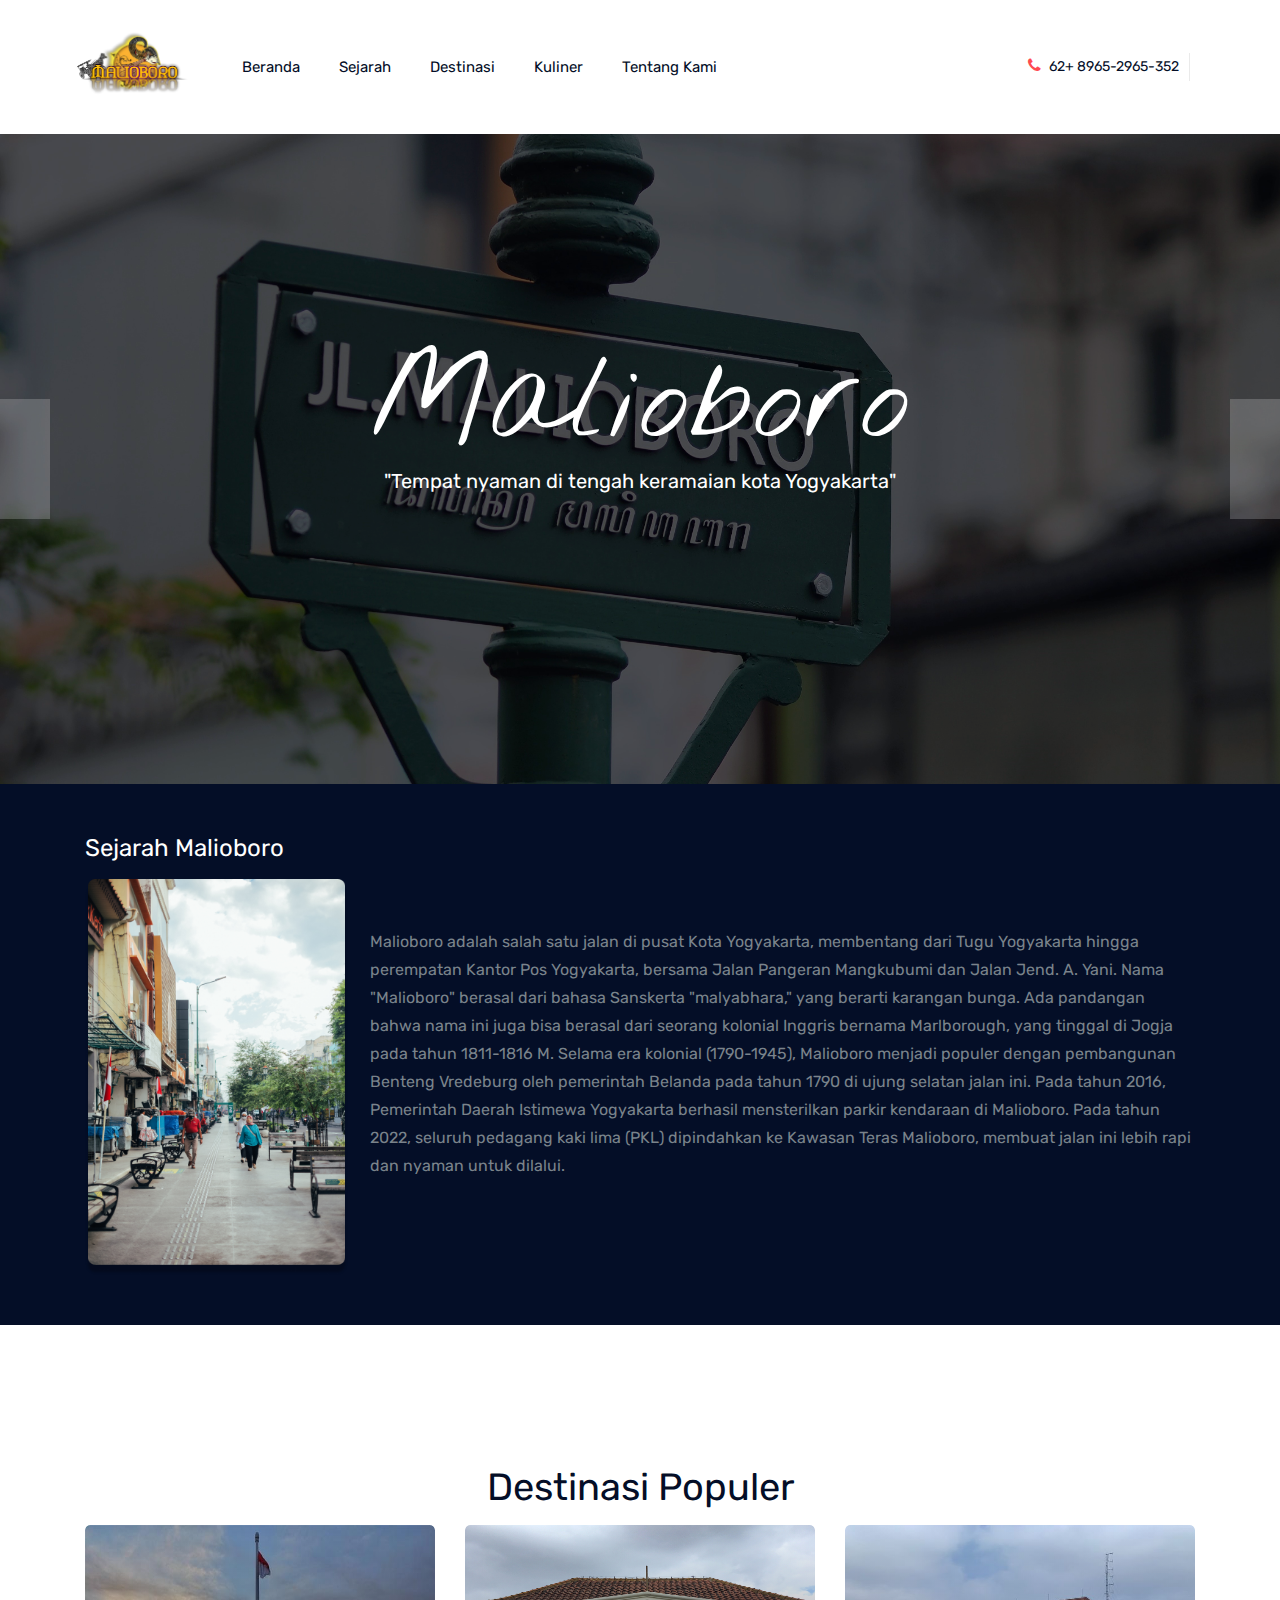
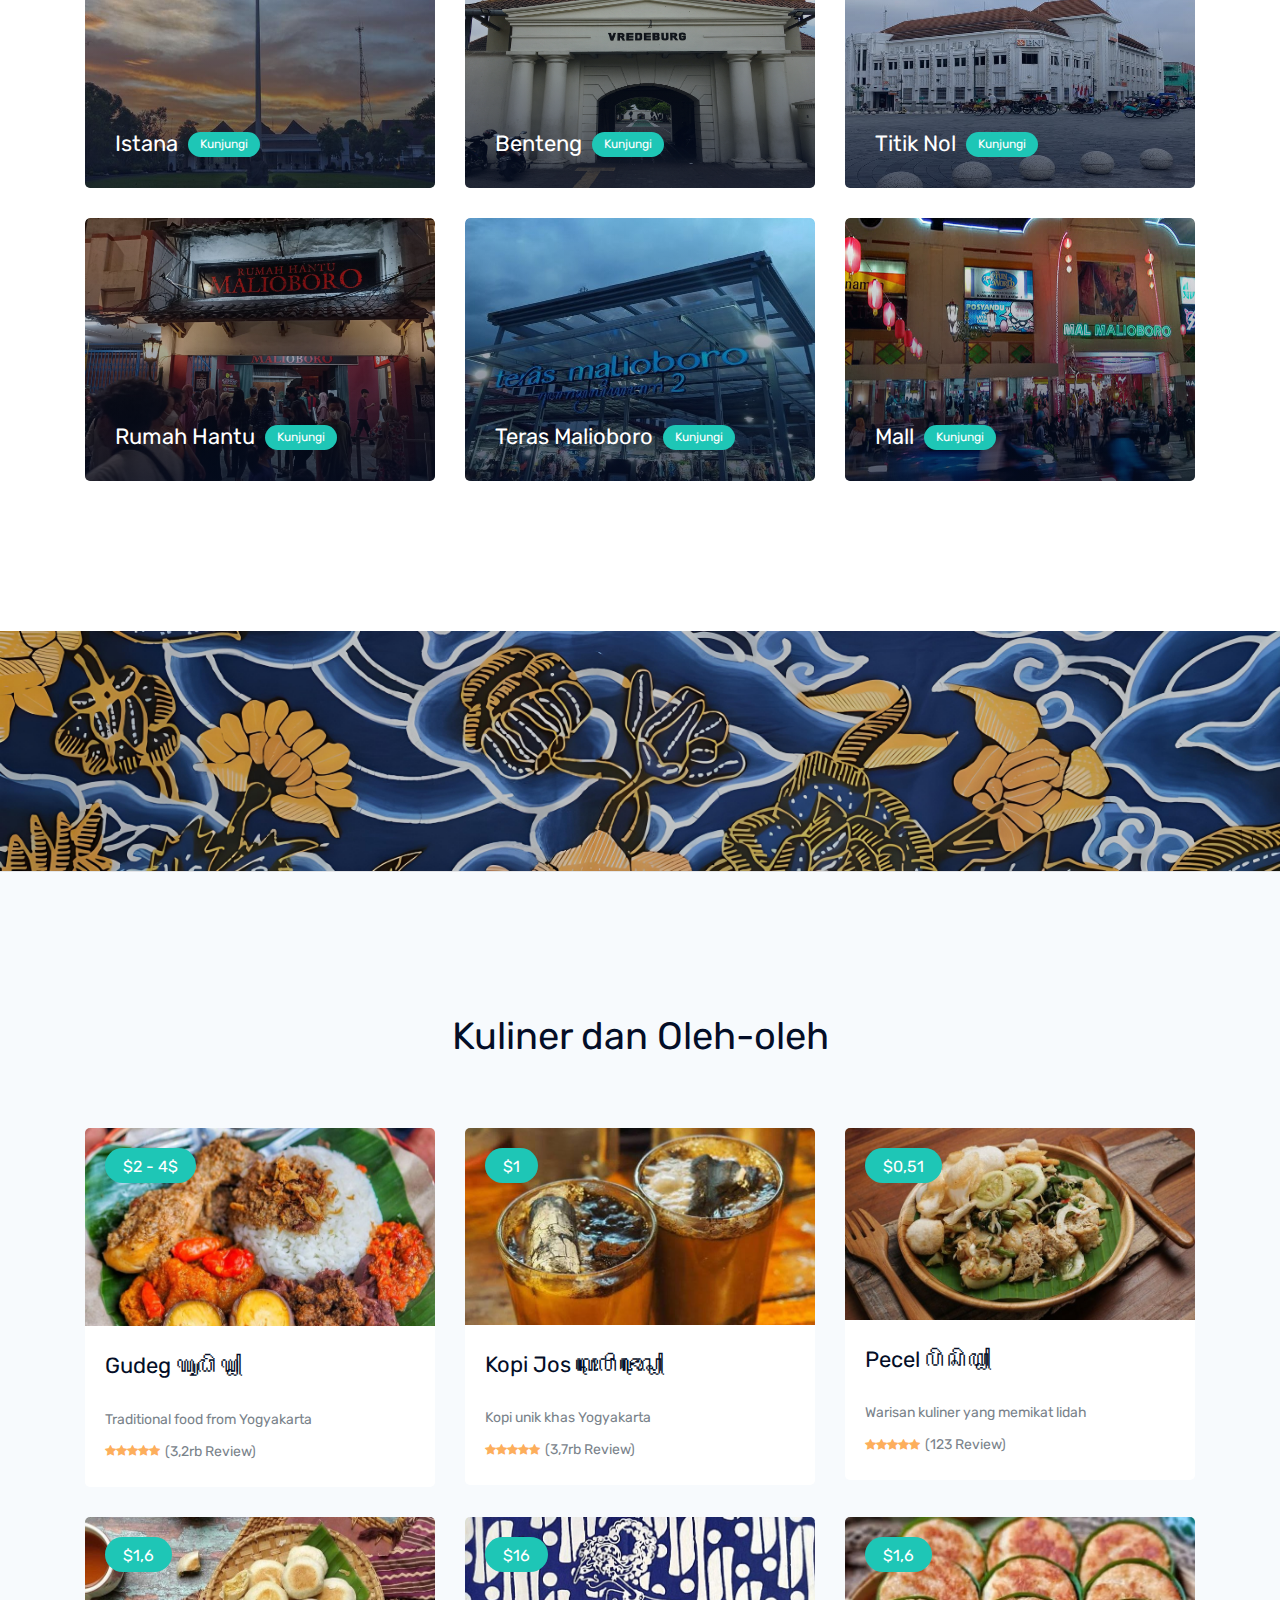
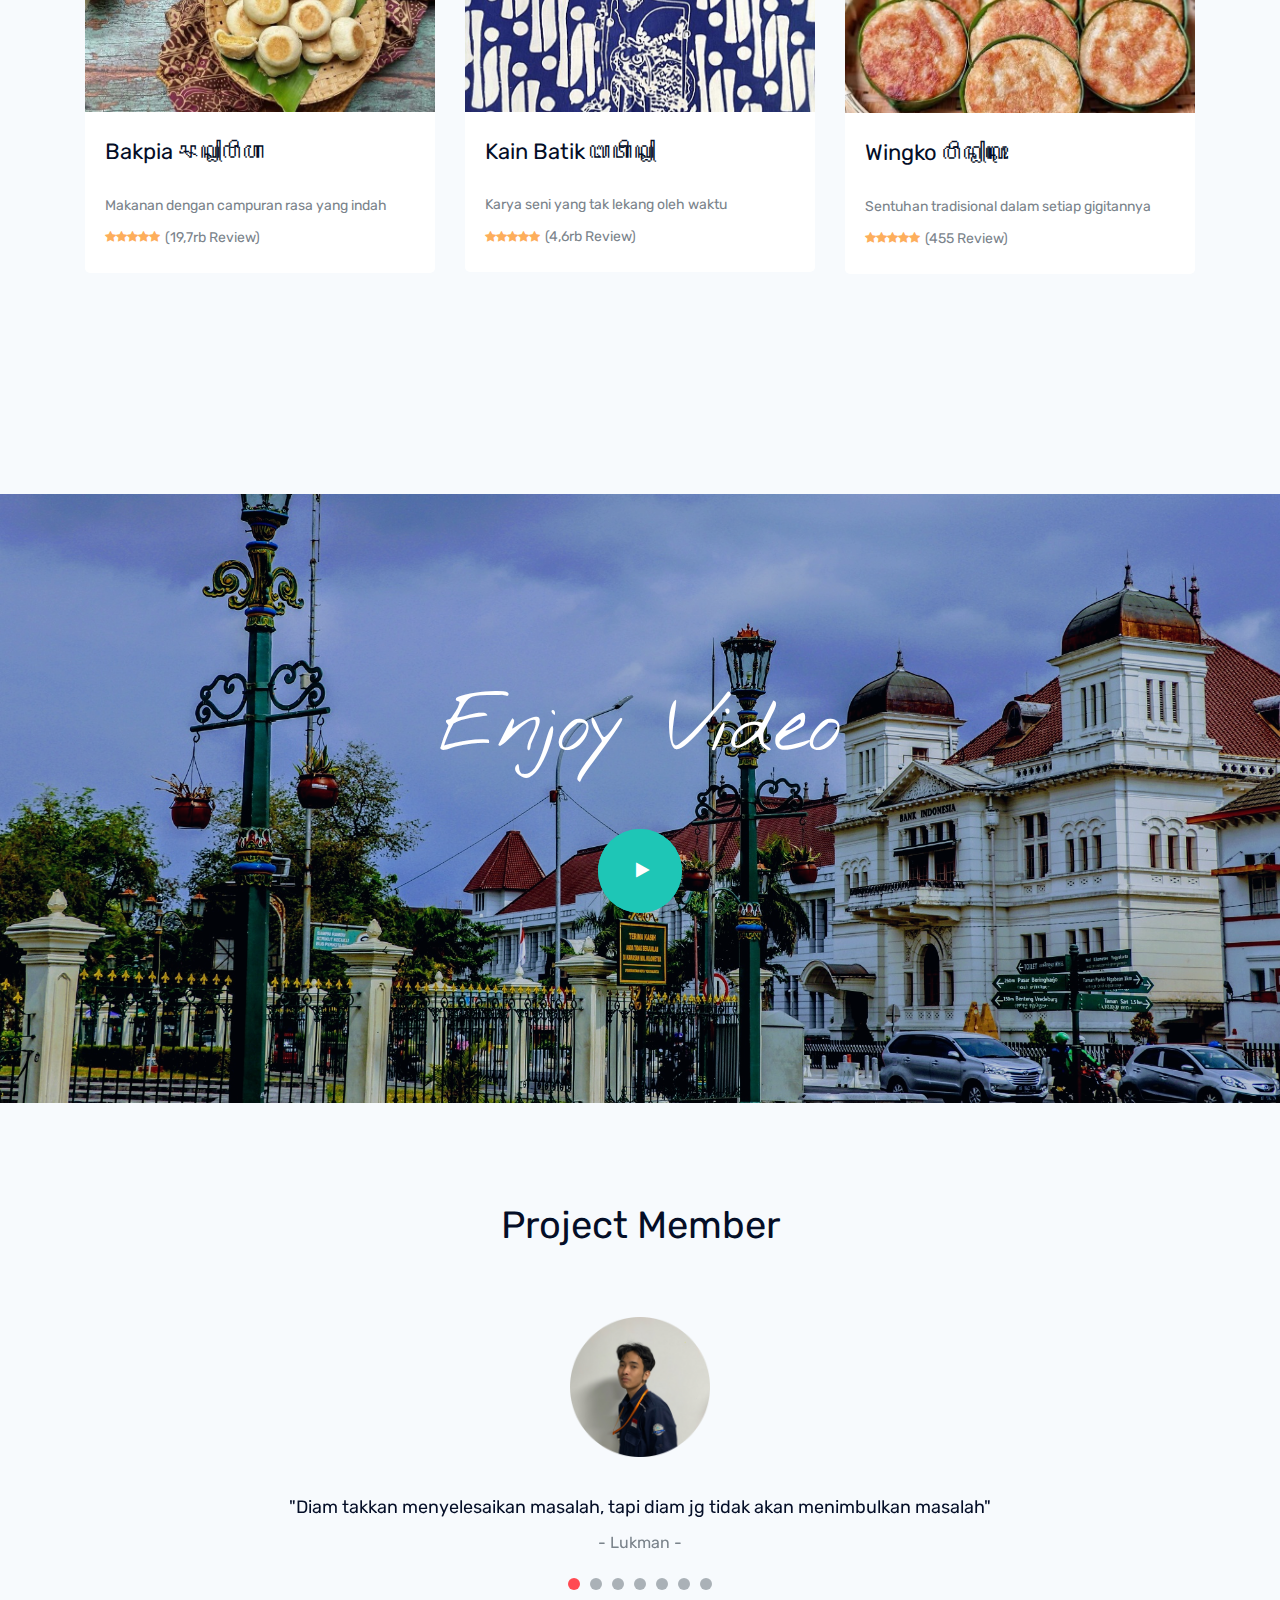
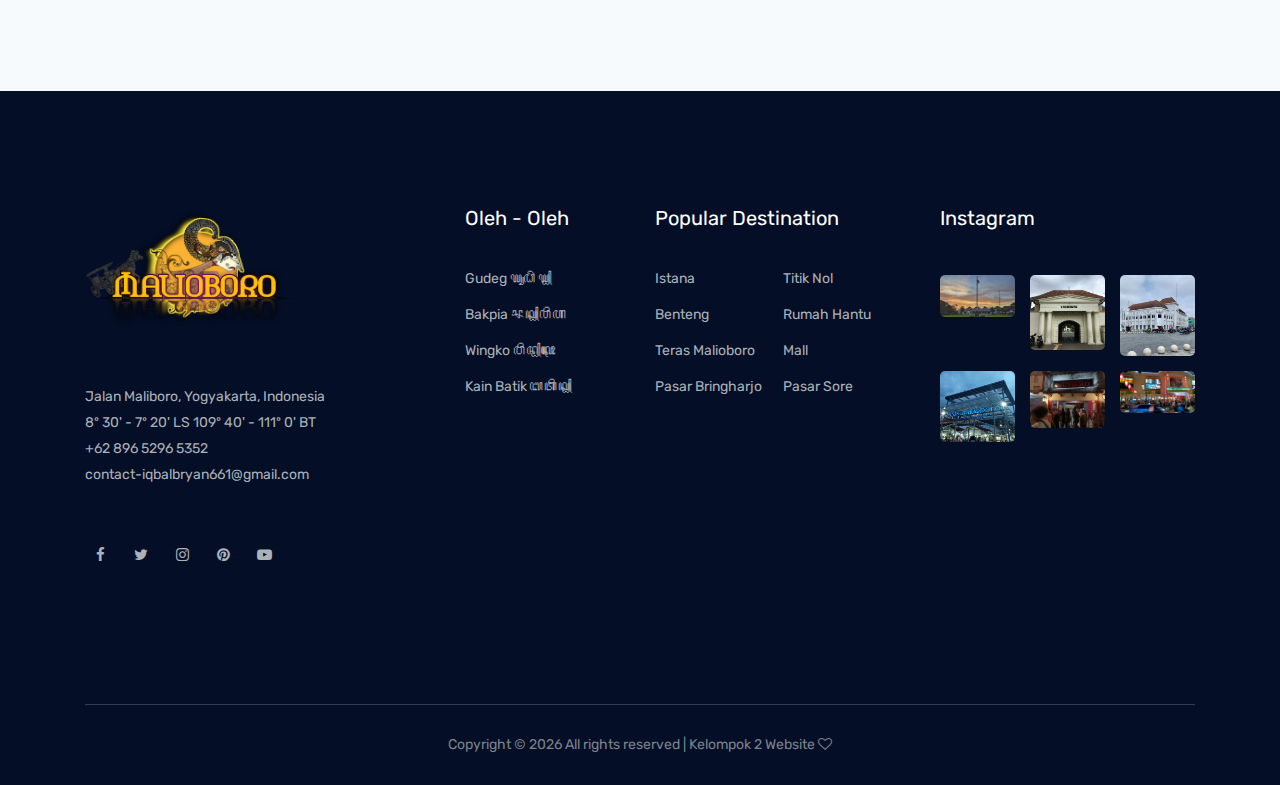
==== index.html @ a4c557da "ubah" ====
<!doctype html>
<html>

<head>
    <meta charset="utf-8">
    <meta http-equiv="x-ua-compatible" content="ie=edge">
    <title>Malioboro</title>
    <meta name="description" content="">
    <meta name="viewport" content="width=device-width, initial-scale=1">
    <link rel="shortcut icon" type="image/x-icon" href="/gambvar-malioboro/favicon.png">

    <!-- CSS here -->
    <link rel="stylesheet" href="css/bootstrap.min.css">
    <link rel="stylesheet" href="css/owl.carousel.min.css">
    <link rel="stylesheet" href="css/magnific-popup.css">
    <link rel="stylesheet" href="css/font-awesome.min.css">
    <link rel="stylesheet" href="css/style.css">
    <link rel="stylesheet" href="css/slicknav.css">

</head>

<body>

    <!-- header-start -->
    <header>
        <div class="header-area ">
            <div id="sticky-header" class="main-header-area">
                <div class="container-fluid">
                    <div class="header_bottom_border">
                        <div class="row align-items-center">
                            <div class="col-xl-2 col-lg-2">
                                <div class="logo">
                                    <a href="index.html">
                                        <img src="gambvar-malioboro/logo.png" alt="" width="200px">
                                    </a>
                                </div>
                            </div>
                            <div class="col-xl-6 col-lg-6">
                                <div class="main-menu  d-none d-lg-block">
                                    <nav>
                                        <ul id="navigation">
                                            <li><a class="active" href="index.html">Beranda</a></li>
                                            <li><a href="#sejarah">Sejarah</a></li>
                                            <li><a href="#destinasi">Destinasi</a></li>
                                            <li><a class="" href="#kuliner">Kuliner</a></li>
                                            <li><a href="#kami">Tentang Kami</a></li>
                                        </ul>
                                    </nav>
                                </div>
                            </div>
                            <div class="col-xl-4 col-lg-4 d-none d-lg-block">
                                <div class="social_wrap d-flex align-items-center justify-content-end">
                                    <div class="number">
                                        <p> <i class="fa fa-phone"></i> 62+ 8965-2965-352</p>
                                    </div>
                                </div>
                            </div>
                            <div class="col-12">
                                <div class="mobile_menu d-block d-lg-none"></div>
                            </div>
                        </div>
                    </div>

                </div>
            </div>
        </div>
    </header>
    <!-- header-end -->

    <!-- slider_area_start -->
    <div class="slider_area">
        <div class="slider_active owl-carousel">
            <div class="single_slider  d-flex align-items-center slider_bg_1 overlay">
                <div class="container">
                    <div class="row align-items-center">
                        <div class="col-xl-12 col-md-12">
                            <div class="slider_text text-center">
                                <h3>Malioboro</h3>
                                <p>"Tempat nyaman di tengah keramaian kota Yogyakarta"</p>
                            </div>
                        </div>
                    </div>
                </div>
            </div>
            <div class="single_slider  d-flex align-items-center slider_bg_2 overlay">
                <div class="container">
                    <div class="row align-items-center">
                        <div class="col-xl-12 col-md-12">
                            <div class="slider_text text-center">
                                <h3>Destinasi</h3>
                                <p>"Destinasi, jendela petualangan. keindahan yang memikat, cerita yang tak terlupakan"
                                </p>
                            </div>
                        </div>
                    </div>
                </div>
            </div>
            <div class="single_slider  d-flex align-items-center slider_bg_3 overlay">
                <div class="container">
                    <div class="row align-items-center">
                        <div class="col-xl-12 col-md-12">
                            <div class="slider_text text-center">
                                <h3>Oleh-Oleh</h3>
                                <p>" Jejak manis perjalanan, Sejukkan hati untuk orang terdekat"</p>
                            </div>
                        </div>
                    </div>
                </div>
            </div>
        </div>

    </div>
    <!-- slider_area_end -->

    <!-- where_togo_area_start  -->
    <div class="where_togo_area">
        <div class="container" id="sejarah">
            <div class="row align-items-center">
                <div class="col-lg-3">
                    <div class="form_area">
                        <h3 class="pb-3">Sejarah Malioboro</h3>
                        <img src="gambvar-malioboro/Sejarah.png" width="263">
                    </div>
                </div>
                <div class="col-lg-9 text-light">
                    <p>Malioboro adalah salah satu jalan di pusat Kota Yogyakarta, membentang dari Tugu Yogyakarta hingga perempatan Kantor Pos Yogyakarta, bersama Jalan Pangeran Mangkubumi dan Jalan Jend. A. Yani. Nama "Malioboro" berasal dari bahasa Sanskerta "malyabhara," yang berarti karangan bunga. Ada pandangan bahwa nama ini juga bisa berasal dari seorang kolonial Inggris bernama Marlborough, yang tinggal di Jogja pada tahun 1811-1816 M.
                        Selama era kolonial (1790-1945), Malioboro menjadi populer dengan pembangunan Benteng Vredeburg oleh pemerintah Belanda pada tahun 1790 di ujung selatan jalan ini. Pada tahun 2016, Pemerintah Daerah Istimewa Yogyakarta berhasil mensterilkan parkir kendaraan di Malioboro. Pada tahun 2022, seluruh pedagang kaki lima (PKL) dipindahkan ke Kawasan Teras Malioboro, membuat jalan ini lebih rapi dan nyaman untuk dilalui.</p>
                </div>
            </div>
        </div>
    </div>
    <!-- where_togo_area_end  -->

    <!-- popular_destination_area_start  -->
    <div class="popular_destination_area">
        <div class="container" id="destinasi">
            <div class="row justify-content-center">
                <div class="col-lg-6">
                    <div class="section_title text-center ">
                        <h3>Destinasi Populer</h3>
                    </div>
                </div>
            </div>
            <div class="row">
                <div class="col-lg-4 col-md-6">
                    <div class="single_destination">
                        <div class="thumb">
                            <img src="gambvar-malioboro/Istana.jpg" height="263" alt="">
                        </div>
                        <div class="content">
                            <p class="d-flex align-items-center">Istana <a href="istana.html"> Kunjungi</a>
                            </p>

                        </div>
                    </div>
                </div>
                <div class="col-lg-4 col-md-6">
                    <div class="single_destination">
                        <div class="thumb">
                            <img src="gambvar-malioboro/benteng1.jpg" height="263" alt="">
                        </div>
                        <div class="content">
                            <p class="d-flex align-items-center">Benteng <a href="benteng.html"> Kunjungi</a>
                            </p>

                        </div>
                    </div>
                </div>
                <div class="col-lg-4 col-md-6">
                    <div class="single_destination">
                        <div class="thumb">
                            <img src="gambvar-malioboro/Titik0.jpg" height="263" alt="">
                        </div>
                        <div class="content">
                            <p class="d-flex align-items-center">Titik Nol <a href="titiknol.html">
                                    Kunjungi</a> </p>

                        </div>
                    </div>
                </div>
                <div class="col-lg-4 col-md-6">
                    <div class="single_destination">
                        <div class="thumb">
                            <img src="gambvar-malioboro/Rumah-Hantu-Malioboro.jpg" height="263" alt="">
                        </div>
                        <div class="content">
                            <p class="d-flex align-items-center">Rumah Hantu <a href="rumahhantu.html">
                                    Kunjungi</a> </p>

                        </div>
                    </div>
                </div>
                <div class="col-lg-4 col-md-6">
                    <div class="single_destination">
                        <div class="thumb">
                            <img src="gambvar-malioboro/Teras.jpg" height="263" alt="">
                        </div>
                        <div class="content">
                            <p class="d-flex align-items-center">Teras Malioboro <a href="teras.html">
                                    Kunjungi</a> </p>

                        </div>
                    </div>
                </div>
                <div class="col-lg-4 col-md-6">
                    <div class="single_destination">
                        <div class="thumb">
                            <img src="gambvar-malioboro/Mall.jpg" height="263" alt="">
                        </div>
                        <div class="content">
                            <p class="d-flex align-items-center">Mall <a href="mall.html"> Kunjungi</a>
                            </p>

                        </div>
                    </div>
                </div>
            </div>
        </div>
    </div>
    <!-- popular_destination_area_end  -->

    <!-- newletter_area_start  -->
    <div class=" overlay">
        <img src="gambvar-malioboro/batik.png" alt="batik" width="100%">
        <div class="container">
            <div class="row justify-content-center align-items-center">
                <div class="col-lg-10">
                    <div class="row align-items-center">
                        <div class="col-lg-5">
                        </div>
                        <div class="col-lg-7">
                        </div>
                    </div>
                </div>
            </div>
        </div>
    </div>
    <!-- newletter_area_end  -->

    <div class="popular_places_area">
        <div class="container">
            <div class="row justify-content-center">
                <div class="col-lg-6">
                    <div id="kuliner" class="section_title text-center mb_70">
                        <h3>Kuliner dan Oleh-oleh</h3>
                    </div>
                </div>
            </div>
            <div class="row">
                <div class="col-lg-4 col-md-6">
                    <div class="single_place">
                        <div class="thumb">
                            <img src="gambvar-malioboro/gudeg.jpg  " alt="">
                            <a href="#" class="prise">$2 - 4$</a>
                        </div>
                        <div class="place_info">
                            <a href="gudeg.html">
                                <h3>Gudeg ꦒꦸꦝꦼꦒ꧀</h3>
                            </a>
                            <br>
                            <p>Traditional food from Yogyakarta</p>
                            <div class="rating_days d-flex justify-content-between">
                                <span class="d-flex justify-content-center align-items-center">
                                    <i class="fa fa-star"></i>
                                    <i class="fa fa-star"></i>
                                    <i class="fa fa-star"></i>
                                    <i class="fa fa-star"></i>
                                    <i class="fa fa-star"></i>
                                    <a href="#">(3,2rb Review)</a>
                                </span>
                            </div>
                        </div>
                    </div>
                </div>
                <div class="col-lg-4 col-md-6">
                    <div class="single_place">
                        <div class="thumb">
                            <img src="gambvar-malioboro/kopijos.jpeg" alt="">
                            <a href="#" class="prise">$1</a>
                        </div>
                        <div class="place_info">
                            <a href="kopijos.html">
                                <h3>Kopi Jos ꦏꦺꦴꦥꦶꦗꦺꦴꦱ꧀
                                </h3>
                            </a>
                            <br>
                            <p>Kopi unik khas Yogyakarta</p>
                            <div class="rating_days d-flex justify-content-between">
                                <span class="d-flex justify-content-center align-items-center">
                                    <i class="fa fa-star"></i>
                                    <i class="fa fa-star"></i>
                                    <i class="fa fa-star"></i>
                                    <i class="fa fa-star"></i>
                                    <i class="fa fa-star"></i>
                                    <a href="#">(3,7rb Review)</a>
                                </span>

                            </div>
                        </div>
                    </div>
                </div>
                <div class="col-lg-4 col-md-6">
                    <div class="single_place">
                        <div class="thumb">
                            <img src="gambvar-malioboro/pecel.jpg" alt="">
                            <a href="#" class="prise">$0,51</a>
                        </div>
                        <div class="place_info">
                            <a href="pecel.html">
                                <h3>Pecel ꦥꦼꦕꦼꦭ꧀</h3>
                            </a>
                            <br>
                            <p>Warisan kuliner yang memikat lidah </p>
                            <div class="rating_days d-flex justify-content-between">
                                <span class="d-flex justify-content-center align-items-center">
                                    <i class="fa fa-star"></i>
                                    <i class="fa fa-star"></i>
                                    <i class="fa fa-star"></i>
                                    <i class="fa fa-star"></i>
                                    <i class="fa fa-star"></i>
                                    <a href="#">(123 Review)</a>
                                </span>
                            </div>
                        </div>
                    </div>
                </div>
                <div class="col-lg-4 col-md-6">
                    <div class="single_place">
                        <div class="thumb">
                            <img src="gambvar-malioboro/bakpiakul.jpg" alt="">
                            <a href="#" class="prise">$1,6</a>
                        </div>
                        <div class="place_info">
                            <a href="bakpia.html">
                                <h3>Bakpia ꦨꦏ꧀ꦥꦶꦲ </h3>
                            </a>
                            <br>
                            <p>Makanan dengan campuran rasa yang indah</p>
                            <div class="rating_days d-flex justify-content-between">
                                <span class="d-flex justify-content-center align-items-center">
                                    <i class="fa fa-star"></i>
                                    <i class="fa fa-star"></i>
                                    <i class="fa fa-star"></i>
                                    <i class="fa fa-star"></i>
                                    <i class="fa fa-star"></i>
                                    <a href="#">(19,7rb Review)</a>
                                </span>
                            </div>
                        </div>
                    </div>
                </div>
                <div class="col-lg-4 col-md-6">
                    <div class="single_place">
                        <div class="thumb">
                            <img src="gambvar-malioboro/batikh.jpeg" alt="">
                            <a href="#" class="prise">$16</a>
                        </div>
                        <div class="place_info">
                            <a href="batik.html">
                                <h3>Kain Batik ꦧꦠꦶꦏ꧀
                                </h3>
                            </a>
                            <br>
                            <p>Karya seni yang tak lekang oleh waktu</p>
                            <div class="rating_days d-flex justify-content-between">
                                <span class="d-flex justify-content-center align-items-center">
                                    <i class="fa fa-star"></i>
                                    <i class="fa fa-star"></i>
                                    <i class="fa fa-star"></i>
                                    <i class="fa fa-star"></i>
                                    <i class="fa fa-star"></i>
                                    <a href="#">(4,6rb Review)</a>
                                </span>

                            </div>
                        </div>
                    </div>
                </div>
                <div class="col-lg-4 col-md-6">
                    <div class="single_place">
                        <div class="thumb">
                            <img src="gambvar-malioboro/wingko.jpeg" alt="">
                            <a href="#" class="prise">$1,6</a>
                        </div>
                        <div class="place_info">
                            <a href="wingko.html">
                                <h3>Wingko ꦮꦶꦤ꧀ꦏꦺꦴ
                                </h3>
                            </a>
                            <br>
                            <p>Sentuhan tradisional dalam setiap gigitannya</p>
                            <div class="rating_days d-flex justify-content-between">
                                <span class="d-flex justify-content-center align-items-center">
                                    <i class="fa fa-star"></i>
                                    <i class="fa fa-star"></i>
                                    <i class="fa fa-star"></i>
                                    <i class="fa fa-star"></i>
                                    <i class="fa fa-star"></i>
                                    <a href="#">(455 Review)</a>
                                </span>
                            </div>
                        </div>
                    </div>
                </div>
            </div>
            <div class="row">
                <div class="col-lg-12">
                    <div class="more_place_btn text-center">
                    </div>
                </div>
            </div>
        </div>
    </div>


    <div class="video_area video_bg overlay">
        <div class="container">
            <div class="row">
                <div class="col-lg-12">
                    <div class="video_wrap text-center">
                        <h3>Enjoy Video</h3>
                        <div class="video_icon">
                            <a class="popup-video video_play_button" href="https://www.youtube.com/watch?v=PenPat2SA-s">
                                <i class="fa fa-play"></i>
                            </a>
                        </div>
                    </div>
                </div>
            </div>
        </div>
    </div>





    <!--Personil  -->
    <div class="testimonial_area">
        <div class="container">
            <div class="row">
                <div class="col">
                    <div id="kami" class="section_title text-center mb_70">
                        <h3>Project Member</h3>
                    </div>
                </div>
            </div>
            <div class="row">
                <div class="col-xl-12">
                    <div class="testmonial_active owl-carousel">
                        <div class="single_carousel">
                            <div class="row justify-content-center">
                                <div class="col-lg-8">
                                    <div class="single_testmonial text-center">
                                        <div class="">
                                            <img src="gambvar-malioboro/luqman.png" alt="" width="100px" height="140px">
                                        </div>
                                        <p>"Diam takkan menyelesaikan masalah, tapi diam jg tidak akan menimbulkan masalah"</p>
                                        <div class="testmonial_author">
                                            <h3>- Lukman -</h3>
                                        </div>
                                    </div>
                                </div>
                            </div>
                        </div>
                        <div class="single_carousel">
                            <div class="row justify-content-center">
                                <div class="col-lg-8">
                                    <div class="single_testmonial text-center">
                                        <div class="">
                                            <img src="gambvar-malioboro/andrian.png" alt="" width="100" height="140">
                                        </div>
                                        <p>"Tidak bisa berkembang di zona yang nyaman"</p>
                                        <div class="testmonial_author">
                                            <h3>- Andrian -</h3>
                                        </div>
                                    </div>
                                </div>
                            </div>
                        </div>
                        <div class="single_carousel">
                            <div class="row justify-content-center">
                                <div class="col-lg-8">
                                    <div class="single_testmonial text-center">
                                        <div class="">
                                            <img src="gambvar-malioboro/octa.png" alt="" width="100" height="140">
                                        </div>
                                        <p>"Tiap sudut jogja ada Cerita"</p>
                                        <div class="testmonial_author">
                                            <h3>- Octa -</h3>
                                        </div>
                                    </div>
                                </div>
                            </div>
                        </div>
                        <div class="single_carousel">
                            <div class="row justify-content-center">
                                <div class="col-lg-8">
                                    <div class="single_testmonial text-center">
                                        <div class="">
                                            <img src="gambvar-malioboro/audi.png" alt="" width="100" height="140">
                                        </div>
                                        <p>"Anda sopan kami curiga"</p>
                                        <div class="testmonial_author">
                                            <h3>- Audi -</h3>
                                        </div>
                                    </div>
                                </div>
                            </div>
                        </div>
                        <div class="single_carousel">
                            <div class="row justify-content-center">
                                <div class="col-lg-8">
                                    <div class="single_testmonial text-center">
                                        <div class="">
                                            <img src="gambvar-malioboro/bryan.png" alt="" width="100" height="140">
                                        </div>
                                        <p>"Hidup seperti larry"</p>
                                        <div class="testmonial_author">
                                            <h3>- Bryan -</h3>
                                        </div>
                                    </div>
                                </div>
                            </div>
                        </div>
                        <div class="single_carousel">
                            <div class="row justify-content-center">
                                <div class="col-lg-8">
                                    <div class="single_testmonial text-center">
                                        <div class="">
                                            <img src="gambvar-malioboro/rata.png" alt="" width="100" height="140">
                                        </div>
                                        <p>"Libur Tlah Tiba Horree"</p>
                                        <div class="testmonial_author">
                                            <h3>- Ratta -</h3>
                                        </div>
                                    </div>
                                </div>
                            </div>
                        </div>
                        <div class="single_carousel">
                            <div class="row justify-content-center">
                                <div class="col-lg-8">
                                    <div class="single_testmonial text-center">
                                        <div class="">
                                            <img src="" alt="wildan" width="100" height="140">
                                        </div>
                                        <p> ....</p>
                                        <div class="testmonial_author">
                                            <h3>- Wildan -</h3>
                                        </div>
                                    </div>
                                </div>
                            </div>
                        </div>
                    </div>
                </div>
            </div>
        </div>
    </div>
    <!-- /testimonial_area  -->





    <footer class="footer">
        <div class="footer_top">
            <div class="container">
                <div class="row">
                    <div class="col-xl-4 col-md-6 col-lg-4">
                        <div class="footer_widget">
                            <div class="footer_logo">
                                <a href="#">
                                    <img src="gambvar-malioboro/logo-footer.png" width="300px" />
                                </a>
                            </div>
                            <p>
                                Jalan Maliboro, Yogyakarta, Indonesia<br />
                                8º 30' - 7º 20' LS 109º 40' - 111º 0' BT <br />
                                <a>+62 896 5296 5352</a> <br />
                                <a>contact-iqbalbryan661@gmail.com</a>
                            </p>
                            <div class="socail_links">
                                <ul>
                                    <li>
                                        <a href="#">
                                            <i class="fa fa-facebook"></i>
                                        </a>
                                    </li>
                                    <li>
                                        <a href="#">
                                            <i class="fa fa-twitter"></i>
                                        </a>
                                    </li>
                                    <li>
                                        <a href="#">
                                            <i class="fa fa-instagram"></i>
                                        </a>
                                    </li>
                                    <li>
                                        <a href="#">
                                            <i class="fa fa-pinterest"></i>
                                        </a>
                                    </li>
                                    <li>
                                        <a href="#">
                                            <i class="fa fa-youtube-play"></i>
                                        </a>
                                    </li>
                                </ul>
                            </div>
                        </div>
                    </div>
                    <div class="col-xl-2 col-md-6 col-lg-2">
                        <div class="footer_widget">
                            <h3 class="footer_title">Oleh - Oleh</h3>
                            <ul class="links">
                                <li><a>Gudeg ꦒꦸꦝꦼꦒ꧀</a></li>
                                <li><a>Bakpia ꦨꦏ꧀ꦥꦶꦲ </a></li>
                                <li><a>Wingko ꦮꦶꦤ꧀ꦏꦺꦴ</a></li>
                                <li><a>Kain Batik ꦧꦠꦶꦏ꧀</a></li>
                            </ul>
                        </div>
                    </div>
                    <div class="col-xl-3 col-md-6 col-lg-3">
                        <div class="footer_widget">
                            <h3 class="footer_title">Popular destination</h3>
                            <ul class="links double_links">
                                <li><a>Istana</a></li>
                                <li><a>Titik Nol</a></li>
                                <li><a>Benteng</a></li>
                                <li><a>Rumah Hantu</a></li>
                                <li><a>Teras Malioboro</a></li>
                                <li><a>Mall</a></li>
                                <li><a>Pasar Bringharjo</a></li>
                                <li><a>Pasar Sore</a></li>
                            </ul>
                        </div>
                    </div>
                    <div class="col-xl-3 col-md-6 col-lg-3">
                        <div class="footer_widget">
                            <h3 class="footer_title">Instagram</h3>
                            <div class="instagram_feed">
                                <div class="single_insta">
                                    <a href="#">
                                        <img src="/gambvar-malioboro/Istana.jpg" alt="" />
                                    </a>
                                </div>
                                <div class="single_insta">
                                    <a>
                                        <img src="/gambvar-malioboro/benteng1.jpg" alt="" />
                                    </a>
                                </div>
                                <div class="single_insta">
                                    <a>
                                        <img src="/gambvar-malioboro/Titik0.jpg" alt="" />
                                    </a>
                                </div>
                                <div class="single_insta">
                                    <a>
                                        <img src="/gambvar-malioboro/Teras.jpg" alt="" />
                                    </a>
                                </div>
                                <div class="single_insta">
                                    <a>
                                        <img src="/gambvar-malioboro/Rumah-Hantu-Malioboro.jpg" alt="" />
                                    </a>
                                </div>
                                <div class="single_insta">
                                    <a>
                                        <img src="/gambvar-malioboro/Mall.jpg" alt="" />
                                    </a>
                                </div>
                            </div>
                        </div>
                    </div>
                </div>
            </div>
        </div>
        <div class="copy-right_text">
            <div class="container">
                <div class="footer_border"></div>
                <div class="row">
                    <div class="col-xl-12">
                        <p class="copy_right text-center">
                            <!-- Link back to Colorlib can't be removed. Template is licensed under CC BY 3.0. -->
                            Copyright &copy;
                            <script>
                                document.write(new Date().getFullYear());
                            </script>
                            All rights reserved | Kelompok 2 Website
                            <i class="fa fa-heart-o" aria-hidden="true"></i>

                            <!-- Link back to Colorlib can't be removed. Template is licensed under CC BY 3.0. -->
                        </p>
                    </div>
                </div>
            </div>
        </div>
    </footer>


    <!-- Modal -->
    <div class="modal fade custom_search_pop" id="exampleModalCenter" tabindex="-1" role="dialog"
        aria-labelledby="exampleModalCenterTitle" aria-hidden="true">
        <div class="modal-dialog modal-dialog-centered" role="document">
            <div class="modal-content">
                <div class="serch_form">
                    <input type="text" placeholder="Search">
                    <button type="submit">search</button>
                </div>
            </div>
        </div>
    </div>

    <script src="js/vendor/modernizr-3.5.0.min.js"></script>
    <script src="js/vendor/jquery-1.12.4.min.js"></script>
    <script src="js/popper.min.js"></script>
    <script src="js/bootstrap.min.js"></script>
    <script src="js/owl.carousel.min.js"></script>
    <script src="js/isotope.pkgd.min.js"></script>
    <script src="js/ajax-form.js"></script>
    <script src="js/waypoints.min.js"></script>
    <script src="js/jquery.counterup.min.js"></script>
    <script src="js/imagesloaded.pkgd.min.js"></script>
    <script src="js/scrollIt.js"></script>
    <script src="js/jquery.scrollUp.min.js"></script>
    <script src="js/wow.min.js"></script>
    <script src="js/nice-select.min.js"></script>
    <script src="js/jquery.slicknav.min.js"></script>
    <script src="js/jquery.magnific-popup.min.js"></script>
    <script src="js/plugins.js"></script>
    <script src="js/gijgo.min.js"></script>
    <script src="js/slick.min.js"></script>



    <!--contact js-->
    <script src="js/contact.js"></script>
    <script src="js/jquery.ajaxchimp.min.js"></script>
    <script src="js/jquery.form.js"></script>
    <script src="js/jquery.validate.min.js"></script>
    <script src="js/mail-script.js"></script>


    <script src="js/main.js"></script>

</body>

</html>
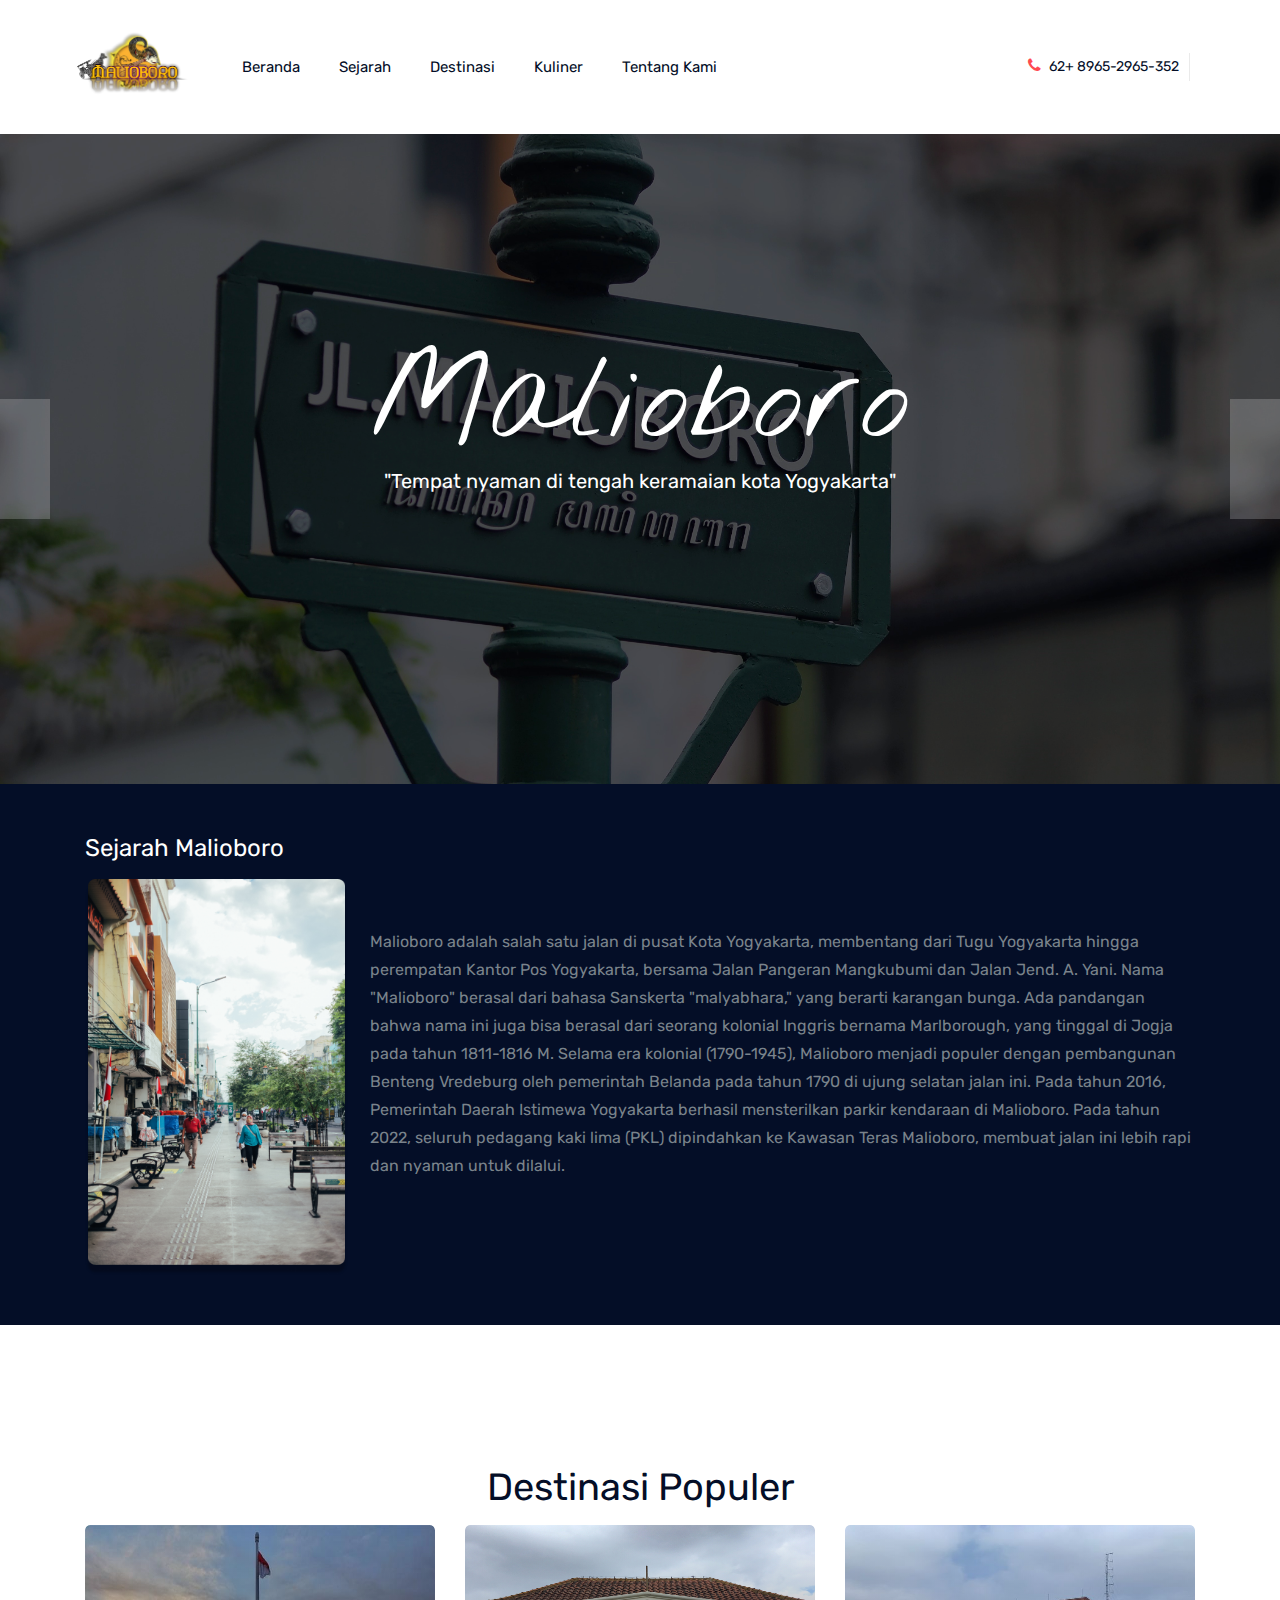
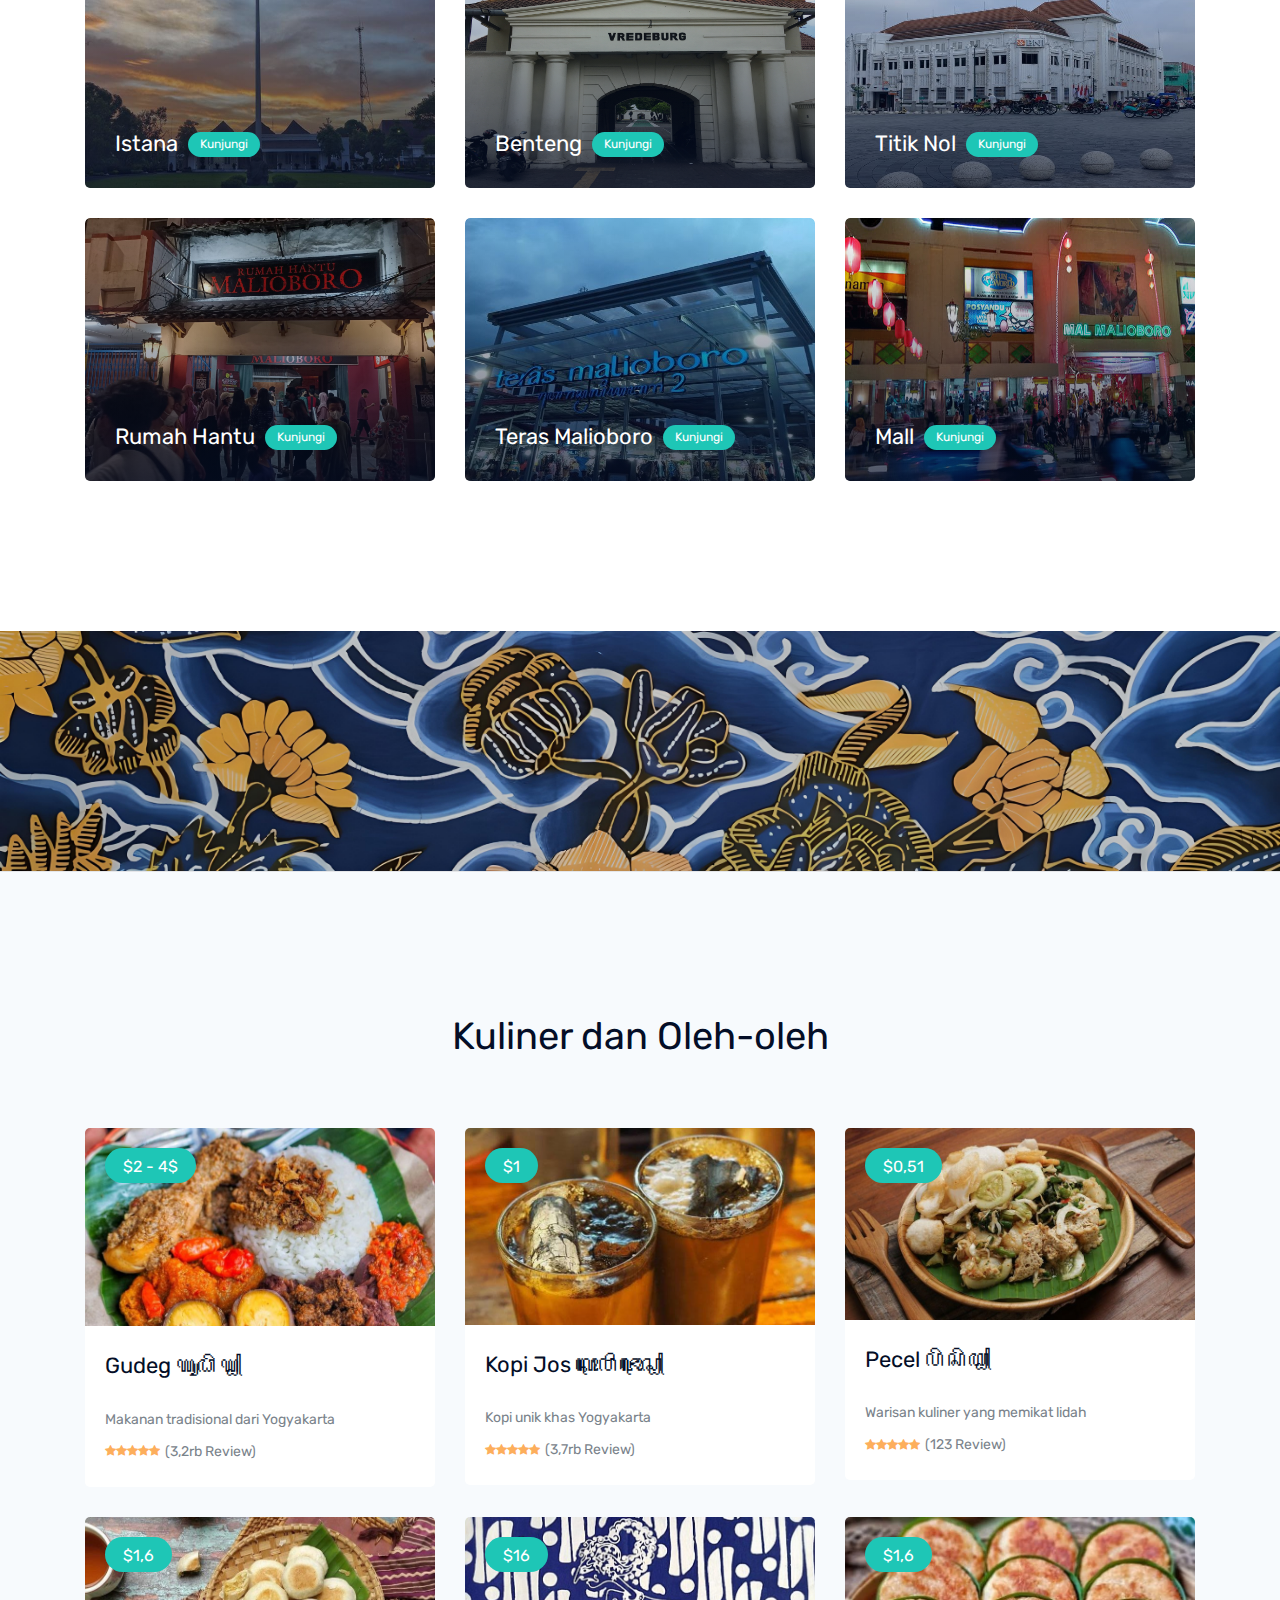
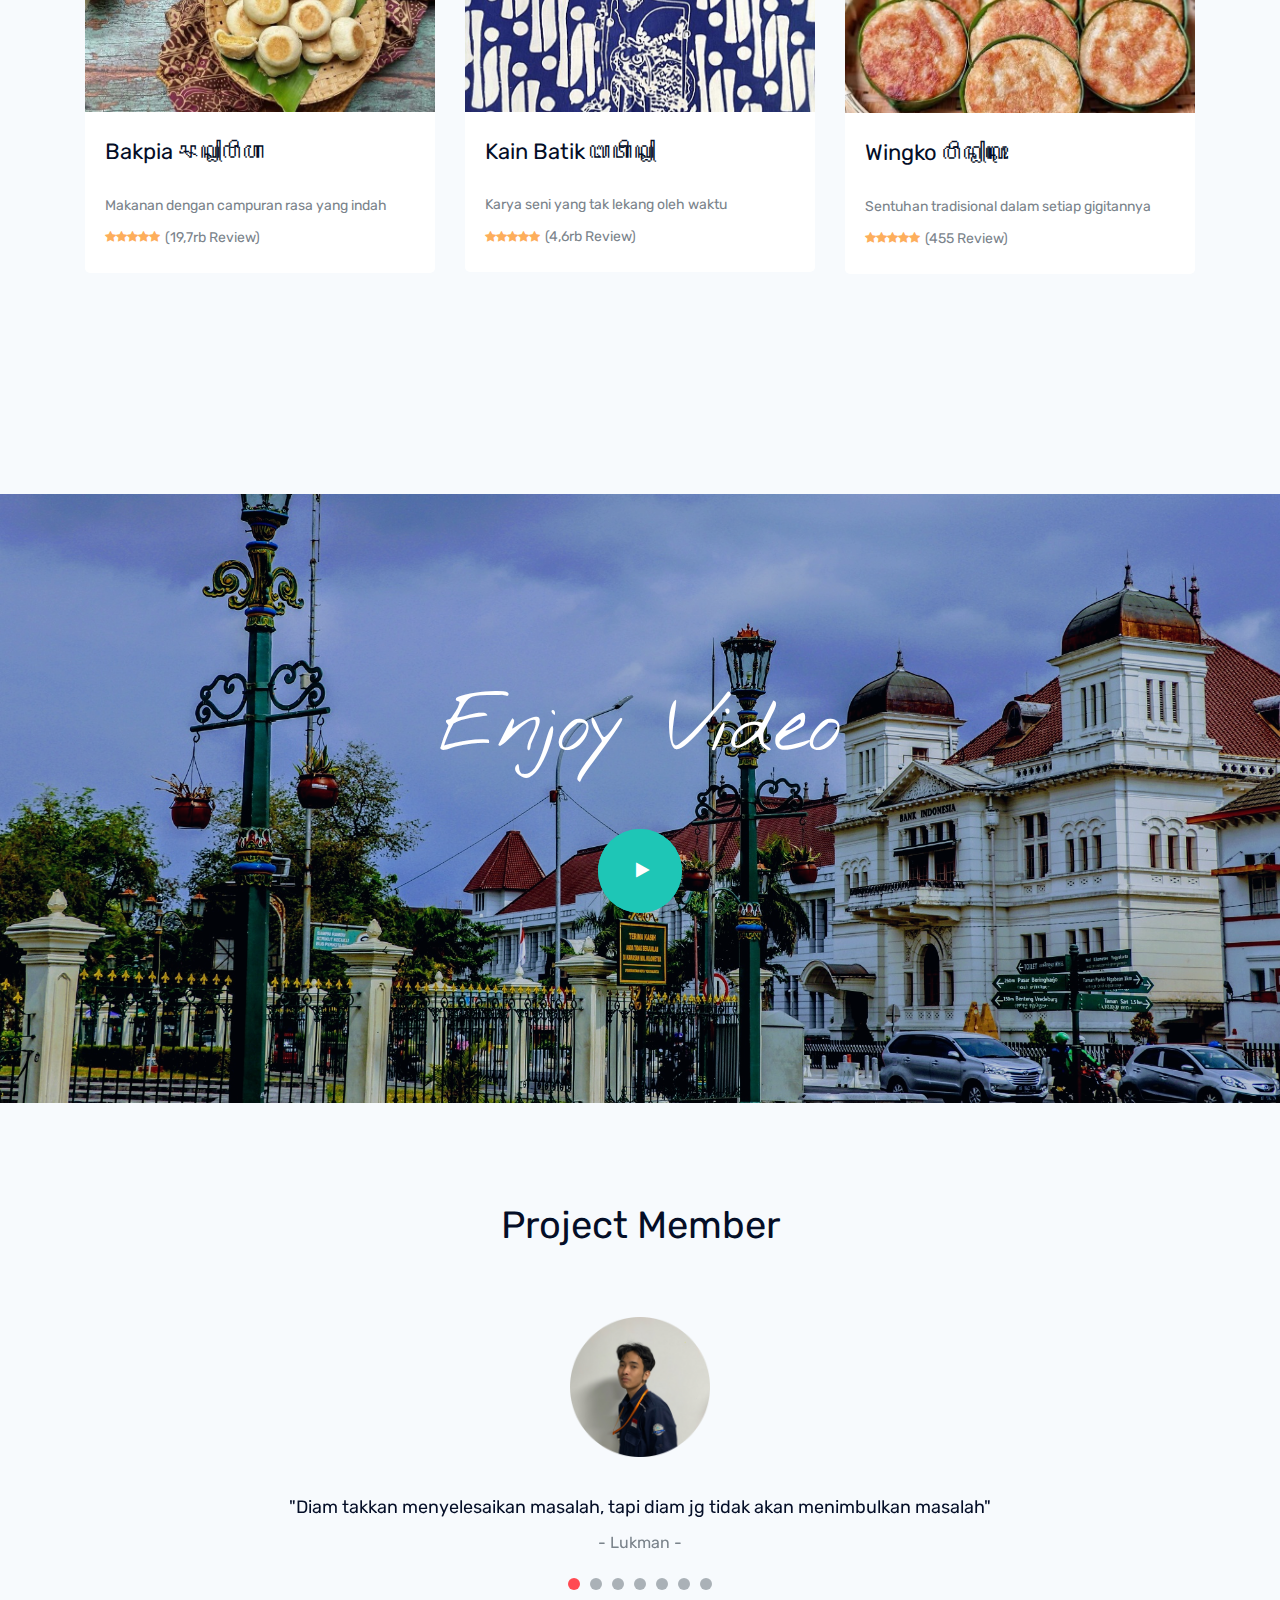
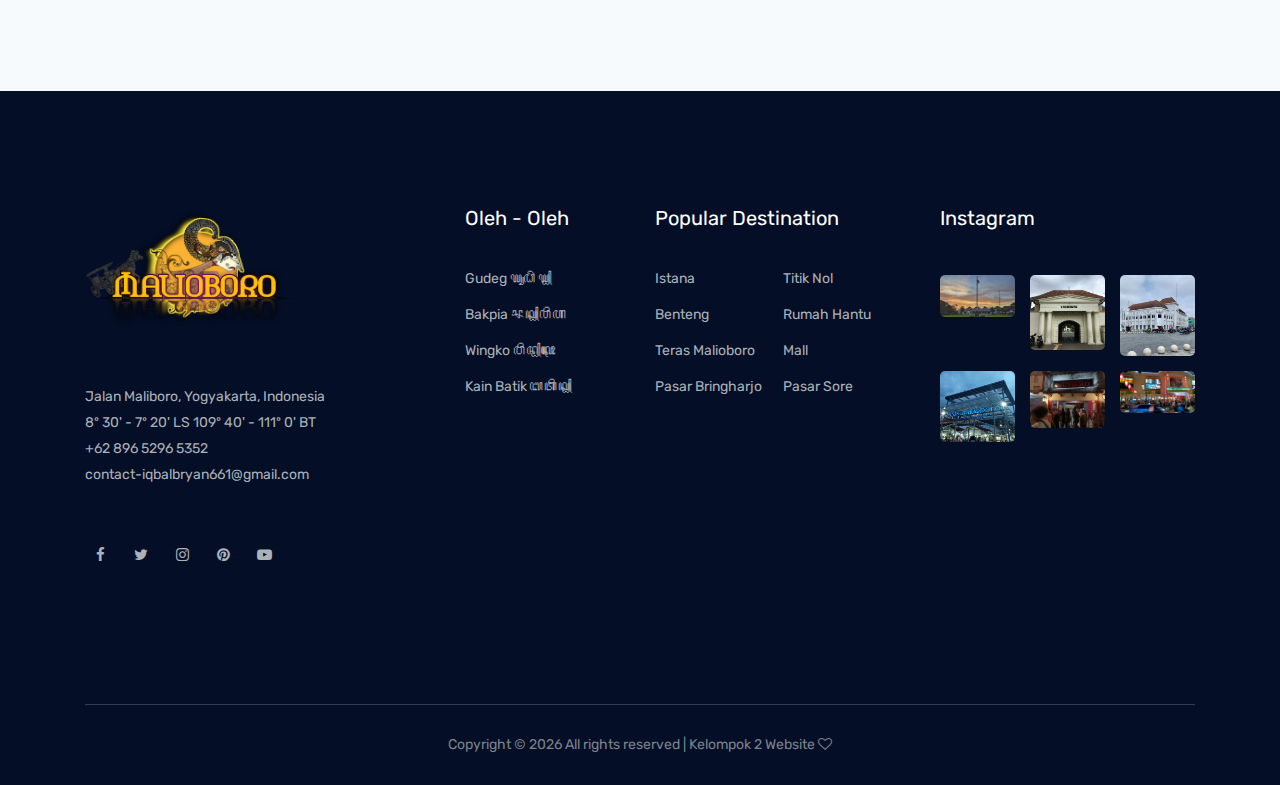
==== commit 9ce0d9ae: "ga" ====
--- a/index.html
+++ b/index.html
@@ -7,7 +7,7 @@
     <title>Malioboro</title>
     <meta name="description" content="">
     <meta name="viewport" content="width=device-width, initial-scale=1">
-    <link rel="shortcut icon" type="image/x-icon" href="/gambvar-malioboro/favicon.png">
+    <link rel="shortcut icon" type="image/x-icon" href="gambvar-malioboro/favicon.png">
 
     <!-- CSS here -->
     <link rel="stylesheet" href="css/bootstrap.min.css">
@@ -123,8 +123,16 @@
                     </div>
                 </div>
                 <div class="col-lg-9 text-light">
-                    <p>Malioboro adalah salah satu jalan di pusat Kota Yogyakarta, membentang dari Tugu Yogyakarta hingga perempatan Kantor Pos Yogyakarta, bersama Jalan Pangeran Mangkubumi dan Jalan Jend. A. Yani. Nama "Malioboro" berasal dari bahasa Sanskerta "malyabhara," yang berarti karangan bunga. Ada pandangan bahwa nama ini juga bisa berasal dari seorang kolonial Inggris bernama Marlborough, yang tinggal di Jogja pada tahun 1811-1816 M.
-                        Selama era kolonial (1790-1945), Malioboro menjadi populer dengan pembangunan Benteng Vredeburg oleh pemerintah Belanda pada tahun 1790 di ujung selatan jalan ini. Pada tahun 2016, Pemerintah Daerah Istimewa Yogyakarta berhasil mensterilkan parkir kendaraan di Malioboro. Pada tahun 2022, seluruh pedagang kaki lima (PKL) dipindahkan ke Kawasan Teras Malioboro, membuat jalan ini lebih rapi dan nyaman untuk dilalui.</p>
+                    <p>Malioboro adalah salah satu jalan di pusat Kota Yogyakarta, membentang dari Tugu Yogyakarta
+                        hingga perempatan Kantor Pos Yogyakarta, bersama Jalan Pangeran Mangkubumi dan Jalan Jend. A.
+                        Yani. Nama "Malioboro" berasal dari bahasa Sanskerta "malyabhara," yang berarti karangan bunga.
+                        Ada pandangan bahwa nama ini juga bisa berasal dari seorang kolonial Inggris bernama
+                        Marlborough, yang tinggal di Jogja pada tahun 1811-1816 M.
+                        Selama era kolonial (1790-1945), Malioboro menjadi populer dengan pembangunan Benteng Vredeburg
+                        oleh pemerintah Belanda pada tahun 1790 di ujung selatan jalan ini. Pada tahun 2016, Pemerintah
+                        Daerah Istimewa Yogyakarta berhasil mensterilkan parkir kendaraan di Malioboro. Pada tahun 2022,
+                        seluruh pedagang kaki lima (PKL) dipindahkan ke Kawasan Teras Malioboro, membuat jalan ini lebih
+                        rapi dan nyaman untuk dilalui.</p>
                 </div>
             </div>
         </div>
@@ -258,7 +266,7 @@
                                 <h3>Gudeg ꦒꦸꦝꦼꦒ꧀</h3>
                             </a>
                             <br>
-                            <p>Traditional food from Yogyakarta</p>
+                            <p>Makanan tradisional dari Yogyakarta</p>
                             <div class="rating_days d-flex justify-content-between">
                                 <span class="d-flex justify-content-center align-items-center">
                                     <i class="fa fa-star"></i>
@@ -454,7 +462,8 @@
                                         <div class="">
                                             <img src="gambvar-malioboro/luqman.png" alt="" width="100px" height="140px">
                                         </div>
-                                        <p>"Diam takkan menyelesaikan masalah, tapi diam jg tidak akan menimbulkan masalah"</p>
+                                        <p>"Diam takkan menyelesaikan masalah, tapi diam jg tidak akan menimbulkan
+                                            masalah"</p>
                                         <div class="testmonial_author">
                                             <h3>- Lukman -</h3>
                                         </div>
@@ -484,7 +493,7 @@
                                         <div class="">
                                             <img src="gambvar-malioboro/octa.png" alt="" width="100" height="140">
                                         </div>
-                                        <p>"Tiap sudut jogja ada Cerita"</p>
+                                        <p>"Dua tiga pak tani, nilai A bisa ni"</p>
                                         <div class="testmonial_author">
                                             <h3>- Octa -</h3>
                                         </div>
@@ -542,9 +551,9 @@
                                 <div class="col-lg-8">
                                     <div class="single_testmonial text-center">
                                         <div class="">
-                                            <img src="" alt="wildan" width="100" height="140">
-                                        </div>
-                                        <p> ....</p>
+                                            <img src="gambvar-malioboro/wildan.png" alt="" width="100" height="140">
+                                        </div>
+                                        <p>"--"</p>
                                         <div class="testmonial_author">
                                             <h3>- Wildan -</h3>
                                         </div>
@@ -643,32 +652,32 @@
                             <div class="instagram_feed">
                                 <div class="single_insta">
                                     <a href="#">
-                                        <img src="/gambvar-malioboro/Istana.jpg" alt="" />
+                                        <img src="gambvar-malioboro/Istana.jpg" alt="" />
                                     </a>
                                 </div>
                                 <div class="single_insta">
                                     <a>
-                                        <img src="/gambvar-malioboro/benteng1.jpg" alt="" />
+                                        <img src="gambvar-malioboro/benteng1.jpg" alt="" />
                                     </a>
                                 </div>
                                 <div class="single_insta">
                                     <a>
-                                        <img src="/gambvar-malioboro/Titik0.jpg" alt="" />
+                                        <img src="gambvar-malioboro/Titik0.jpg" alt="" />
                                     </a>
                                 </div>
                                 <div class="single_insta">
                                     <a>
-                                        <img src="/gambvar-malioboro/Teras.jpg" alt="" />
+                                        <img src="gambvar-malioboro/Teras.jpg" alt="" />
                                     </a>
                                 </div>
                                 <div class="single_insta">
                                     <a>
-                                        <img src="/gambvar-malioboro/Rumah-Hantu-Malioboro.jpg" alt="" />
+                                        <img src="gambvar-malioboro/Rumah-Hantu-Malioboro.jpg" alt="" />
                                     </a>
                                 </div>
                                 <div class="single_insta">
                                     <a>
-                                        <img src="/gambvar-malioboro/Mall.jpg" alt="" />
+                                        <img src="gambvar-malioboro/Mall.jpg" alt="" />
                                     </a>
                                 </div>
                             </div>
--- a/css/style.css
+++ b/css/style.css
@@ -2033,27 +2033,96 @@
   border-color: transparent;
 }
 
-/* line 1, ../../Arafath/CL/December/231. Travel-02/HTML/scss/_bradcam.scss */
+/* ISTANA */
 .bradcam_bg_1 {
-  background-image: url(../img/banner/bradcam.png);
-}
-
-/* line 4, ../../Arafath/CL/December/231. Travel-02/HTML/scss/_bradcam.scss */
+  background-image: url(gambvar-malioboro/Istana.jpg);
+  padding: 340px 0;
+  background-size: cover;
+  background-position: center center;
+}
+
+@media (max-width: 767px) {
+  /* line 80, ../../Arafath/CL/December/231. Travel-02/HTML/scss/_destination.scss */
+  .bradcam_bg_1 {
+    padding: 150px 0;
+  }
+}
+
+@media (min-width: 768px) and (max-width: 991px) {
+  /* line 80, ../../Arafath/CL/December/231. Travel-02/HTML/scss/_destination.scss */
+  .bradcam_bg_1 {
+    padding: 250px 0;
+  }
+}
+
+/* line 91, ../../Arafath/CL/December/231. Travel-02/HTML/scss/_destination.scss */
+.bradcam_bg_1.overlay:before {
+  opacity: .3;
+}
+
+/* line 95, ../../Arafath/CL/December/231. Travel-02/HTML/scss/_destination.scss */
+.bradcam_bg_1 .bradcam_text h3 {
+  font-size: 80px;
+  line-height: 90px;
+  color: #fff;
+  font-family: "Nothing You Could Do", cursive;
+  margin-bottom: 0;
+}
+
+@media (max-width: 767px) {
+  /* line 95, ../../Arafath/CL/December/231. Travel-02/HTML/scss/_destination.scss */
+  .bradcam_bg_1 .bradcam_text h3 {
+    font-size: 40px;
+    line-height: 50px;
+  }
+}
+
+@media (min-width: 768px) and (max-width: 991px) {
+  /* line 95, ../../Arafath/CL/December/231. Travel-02/HTML/scss/_destination.scss */
+  .bradcam_bg_1 .bradcam_text h3 {
+    font-size: 60px;
+    line-height: 70px;
+  }
+}
+
+/* line 110, ../../Arafath/CL/December/231. Travel-02/HTML/scss/_destination.scss */
+.bradcam_bg_1 .bradcam_text p {
+  font-size: 20px;
+  font-weight: 400;
+  color: #fff;
+}
+
+
+/* BENTENG */
 .bradcam_bg_2 {
-  background-image: url(/gambvar-malioboro/Istana.jpg);
-}
-
-/* line 7, ../../Arafath/CL/December/231. Travel-02/HTML/scss/_bradcam.scss */
+  background-image: url(gambvar-malioboro/benteng.jpg);
+}
+
+/* TITIK 0 */
 .bradcam_bg_3 {
-  background-image: url(../img/banner/bradcam3.png);
-}
-
-/* line 10, ../../Arafath/CL/December/231. Travel-02/HTML/scss/_bradcam.scss */
+  background-image: url(gambvar-malioboro/Titik0.jpg);
+}
+
+
+/* RMH HNTU */
 .bradcam_bg_4 {
-  background-image: url(../img/banner/bradcam4.png);
-}
-
-/* line 13, ../../Arafath/CL/December/231. Travel-02/HTML/scss/_bradcam.scss */
+  background-image: url(/gambvar-malioboro/Rumah-Hantu-Malioboro.jpg);
+}
+
+
+/* TERAS */
+.bradcam_bg_5 {
+  background-image: url(/gambvar-malioboro/Teras.jpg);
+}
+
+
+/* MALL */
+.bradcam_bg_6 {
+  background-image: url(/gambvar-malioboro/Mall.jpg);
+}
+
+
+/* 
 .bradcam_area {
   background-size: cover;
   background-position: center center;
@@ -2064,13 +2133,11 @@
 }
 
 @media (min-width: 768px) and (max-width: 991px) {
-  /* line 13, ../../Arafath/CL/December/231. Travel-02/HTML/scss/_bradcam.scss */
   .bradcam_area {
     padding: 120px 0;
   }
 }
 
-/* line 23, ../../Arafath/CL/December/231. Travel-02/HTML/scss/_bradcam.scss */
 .bradcam_area::before {
   position: absolute;
   left: 0;
@@ -2085,91 +2152,11 @@
 
 @media (max-width: 767px) {
   /* line 13, ../../Arafath/CL/December/231. Travel-02/HTML/scss/_bradcam.scss */
-  .bradcam_area {
+  /* .bradcam_area {
     padding: 150px 0;
-  }
-}
-
-/* line 37, ../../Arafath/CL/December/231. Travel-02/HTML/scss/_bradcam.scss */
-.bradcam_area h3 {
-  font-size: 80px;
-  color: #fff;
-  font-weight: 500;
-  margin-bottom: 0;
-  line-height: 90px;
-  text-transform: capitalize;
-  font-family: "Nothing You Could Do", cursive;
-}
-
-@media (max-width: 767px) {
-  /* line 37, ../../Arafath/CL/December/231. Travel-02/HTML/scss/_bradcam.scss */
-  .bradcam_area h3 {
-    font-size: 40px;
-  }
-}
-
-/* line 49, ../../Arafath/CL/December/231. Travel-02/HTML/scss/_bradcam.scss */
-.bradcam_area p {
-  font-size: 18px;
-  color: #fff;
-  font-weight: 400;
-  text-transform: capitalize;
-}
-
-/* line 54, ../../Arafath/CL/December/231. Travel-02/HTML/scss/_bradcam.scss */
-.bradcam_area p a {
-  color: #fff;
-}
-
-/* line 56, ../../Arafath/CL/December/231. Travel-02/HTML/scss/_bradcam.scss */
-.bradcam_area p a:hover {
-  color: #fff;
-}
-
-/* line 62, ../../Arafath/CL/December/231. Travel-02/HTML/scss/_bradcam.scss */
-.bradcam_area .bradcam_text2 h3 {
-  font-size: 50px;
-  margin-bottom: 14px;
-}
-
-@media (max-width: 767px) {
-  /* line 62, ../../Arafath/CL/December/231. Travel-02/HTML/scss/_bradcam.scss */
-  .bradcam_area .bradcam_text2 h3 {
-    font-size: 30px;
-  }
-}
-
-/* line 69, ../../Arafath/CL/December/231. Travel-02/HTML/scss/_bradcam.scss */
-.bradcam_area .bradcam_text2 p {
-  font-size: 20px;
-  margin-bottom: 0;
-}
-
-/* line 74, ../../Arafath/CL/December/231. Travel-02/HTML/scss/_bradcam.scss */
-.bradcam_area.Extra_padding {
-  padding: 399px 0;
-}
-
-@media (max-width: 767px) {
-  /* line 74, ../../Arafath/CL/December/231. Travel-02/HTML/scss/_bradcam.scss */
-  .bradcam_area.Extra_padding {
-    padding: 150px 0;
-  }
-}
-
-@media (min-width: 768px) and (max-width: 991px) {
-  /* line 74, ../../Arafath/CL/December/231. Travel-02/HTML/scss/_bradcam.scss */
-  .bradcam_area.Extra_padding {
-    padding: 150px 0;
-  }
-}
-
-@media (min-width: 992px) and (max-width: 1200px) {
-  /* line 74, ../../Arafath/CL/December/231. Travel-02/HTML/scss/_bradcam.scss */
-  .bradcam_area.Extra_padding {
-    padding: 150px 0;
-  }
-}
+  } */
+
+/*  */
 
 /* line 88, ../../Arafath/CL/December/231. Travel-02/HTML/scss/_bradcam.scss */
 .popup_box {
@@ -2790,6 +2777,9 @@
   color: #fff;
 }
 
+
+
+/* BANNER GUDEG */
 /* line 80, ../../Arafath/CL/December/231. Travel-02/HTML/scss/_destination.scss */
 .destination_banner_wrap {
   background-image: url(../gambvar-malioboro/gudeg.jpg);
@@ -2849,6 +2839,689 @@
   font-weight: 400;
   color: #fff;
 }
+
+
+
+
+/* BANNER KOPI */
+
+.destination_banner_wrap_kopi {
+  background-image: url(../gambvar-malioboro/kopijos.jpeg);
+  padding: 340px 0;
+  background-size: cover;
+  background-position: center center;
+  
+}
+
+@media (max-width: 767px) {
+  /* line 80, ../../Arafath/CL/December/231. Travel-02/HTML/scss/_destination.scss */
+  .destination_banner_wrap_kopi {
+    padding: 150px 0;
+  }
+}
+
+@media (min-width: 768px) and (max-width: 991px) {
+  /* line 80, ../../Arafath/CL/December/231. Travel-02/HTML/scss/_destination.scss */
+  .destination_banner_wrap_kopi {
+    padding: 250px 0;
+  }
+}
+
+/* line 91, ../../Arafath/CL/December/231. Travel-02/HTML/scss/_destination.scss */
+.destination_banner_wrap_kopi.overlay:before {
+  opacity: .3;
+}
+
+/* line 95, ../../Arafath/CL/December/231. Travel-02/HTML/scss/_destination.scss */
+.destination_banner_wrap_kopi .destination_text h3 {
+  font-size: 80px;
+  line-height: 90px;
+  color: #fff;
+  font-family: "Nothing You Could Do", cursive;
+  margin-bottom: 0;
+}
+
+@media (max-width: 767px) {
+  /* line 95, ../../Arafath/CL/December/231. Travel-02/HTML/scss/_destination.scss */
+  .destination_banner_wrap_kopi .destination_text h3 {
+    font-size: 40px;
+    line-height: 50px;
+  }
+}
+
+@media (min-width: 768px) and (max-width: 991px) {
+  /* line 95, ../../Arafath/CL/December/231. Travel-02/HTML/scss/_destination.scss */
+  .destination_banner_wrap_kopi .destination_text h3 {
+    font-size: 60px;
+    line-height: 70px;
+  }
+}
+
+/* line 110, ../../Arafath/CL/December/231. Travel-02/HTML/scss/_destination.scss */
+.destination_banner_wrap_kopi .destination_text p {
+  font-size: 20px;
+  font-weight: 400;
+  color: #fff;
+}
+
+
+
+/* BANNER PECEL  */
+.destination_banner_wrap_pecel {
+  background-image: url(../gambvar-malioboro/pecel.jpg);
+  padding: 340px 0;
+  background-size: cover;
+  background-position: center center;
+  
+}
+
+@media (max-width: 767px) {
+  /* line 80, ../../Arafath/CL/December/231. Travel-02/HTML/scss/_destination.scss */
+  .destination_banner_wrap_pecel {
+    padding: 150px 0;
+  }
+}
+
+@media (min-width: 768px) and (max-width: 991px) {
+  /* line 80, ../../Arafath/CL/December/231. Travel-02/HTML/scss/_destination.scss */
+  .destination_banner_wrap_pecel {
+    padding: 250px 0;
+  }
+}
+
+/* line 91, ../../Arafath/CL/December/231. Travel-02/HTML/scss/_destination.scss */
+.destination_banner_wrap_pecel.overlay:before {
+  opacity: .3;
+}
+
+/* line 95, ../../Arafath/CL/December/231. Travel-02/HTML/scss/_destination.scss */
+.destination_banner_wrap_pecel .destination_text h3 {
+  font-size: 80px;
+  line-height: 90px;
+  color: #fff;
+  font-family: "Nothing You Could Do", cursive;
+  margin-bottom: 0;
+}
+
+@media (max-width: 767px) {
+  /* line 95, ../../Arafath/CL/December/231. Travel-02/HTML/scss/_destination.scss */
+  .destination_banner_wrap_pecel .destination_text h3 {
+    font-size: 40px;
+    line-height: 50px;
+  }
+}
+
+@media (min-width: 768px) and (max-width: 991px) {
+  /* line 95, ../../Arafath/CL/December/231. Travel-02/HTML/scss/_destination.scss */
+  .destination_banner_wrap_pecel .destination_text h3 {
+    font-size: 60px;
+    line-height: 70px;
+  }
+}
+
+/* line 110, ../../Arafath/CL/December/231. Travel-02/HTML/scss/_destination.scss */
+.destination_banner_wrap_pecel .destination_text p {
+  font-size: 20px;
+  font-weight: 400;
+  color: #fff;
+}
+
+
+/* BANNER BAKPIA */
+.destination_banner_wrap_bakpia {
+  background-image: url(../gambvar-malioboro/bakpiakul.jpg);
+  padding: 340px 0;
+  background-size: cover;
+  background-position: center center;
+  
+}
+
+@media (max-width: 767px) {
+  /* line 80, ../../Arafath/CL/December/231. Travel-02/HTML/scss/_destination.scss */
+  .destination_banner_wrap_bakpia {
+    padding: 150px 0;
+  }
+}
+
+@media (min-width: 768px) and (max-width: 991px) {
+  /* line 80, ../../Arafath/CL/December/231. Travel-02/HTML/scss/_destination.scss */
+  .destination_banner_wrap_bakpia {
+    padding: 250px 0;
+  }
+}
+
+/* line 91, ../../Arafath/CL/December/231. Travel-02/HTML/scss/_destination.scss */
+.destination_banner_wrap_bakpia.overlay:before {
+  opacity: .3;
+}
+
+/* line 95, ../../Arafath/CL/December/231. Travel-02/HTML/scss/_destination.scss */
+.destination_banner_wrap_bakpia .destination_text h3 {
+  font-size: 80px;
+  line-height: 90px;
+  color: #fff;
+  font-family: "Nothing You Could Do", cursive;
+  margin-bottom: 0;
+}
+
+@media (max-width: 767px) {
+  /* line 95, ../../Arafath/CL/December/231. Travel-02/HTML/scss/_destination.scss */
+  .destination_banner_wrap_bakpia .destination_text h3 {
+    font-size: 40px;
+    line-height: 50px;
+  }
+}
+
+@media (min-width: 768px) and (max-width: 991px) {
+  /* line 95, ../../Arafath/CL/December/231. Travel-02/HTML/scss/_destination.scss */
+  .destination_banner_wrap_bakpia .destination_text h3 {
+    font-size: 60px;
+    line-height: 70px;
+  }
+}
+
+/* line 110, ../../Arafath/CL/December/231. Travel-02/HTML/scss/_destination.scss */
+.destination_banner_wrap_bakpia .destination_text p {
+  font-size: 20px;
+  font-weight: 400;
+  color: #fff;
+}
+
+/* BANNER BATIK */
+.destination_banner_wrap_batik {
+  background-image: url(../gambvar-malioboro/batikparang.jpg);
+  padding: 340px 0;
+  background-size: cover;
+  background-position: center center;
+  
+}
+
+@media (max-width: 767px) {
+  /* line 80, ../../Arafath/CL/December/231. Travel-02/HTML/scss/_destination.scss */
+  .destination_banner_wrap_batik {
+    padding: 150px 0;
+  }
+}
+
+@media (min-width: 768px) and (max-width: 991px) {
+  /* line 80, ../../Arafath/CL/December/231. Travel-02/HTML/scss/_destination.scss */
+  .destination_banner_wrap_batik {
+    padding: 250px 0;
+  }
+}
+
+/* line 91, ../../Arafath/CL/December/231. Travel-02/HTML/scss/_destination.scss */
+.destination_banner_wrap_batik.overlay:before {
+  opacity: .3;
+}
+
+/* line 95, ../../Arafath/CL/December/231. Travel-02/HTML/scss/_destination.scss */
+.destination_banner_wrap_batik .destination_text h3 {
+  font-size: 80px;
+  line-height: 90px;
+  color: #fff;
+  font-family: "Nothing You Could Do", cursive;
+  margin-bottom: 0;
+}
+
+@media (max-width: 767px) {
+  /* line 95, ../../Arafath/CL/December/231. Travel-02/HTML/scss/_destination.scss */
+  .destination_banner_wrap_batik .destination_text h3 {
+    font-size: 40px;
+    line-height: 50px;
+  }
+}
+
+@media (min-width: 768px) and (max-width: 991px) {
+  /* line 95, ../../Arafath/CL/December/231. Travel-02/HTML/scss/_destination.scss */
+  .destination_banner_wrap_batik .destination_text h3 {
+    font-size: 60px;
+    line-height: 70px;
+  }
+}
+
+/* line 110, ../../Arafath/CL/December/231. Travel-02/HTML/scss/_destination.scss */
+.destination_banner_wrap_batik .destination_text p {
+  font-size: 20px;
+  font-weight: 400;
+  color: #fff;
+}
+
+/* BANNER WINGKO */
+.destination_banner_wrap_wingko {
+  background-image: url(../gambvar-malioboro/wingko.jpeg);
+  padding: 340px 0;
+  background-size: cover;
+  background-position: center center;
+  
+}
+
+@media (max-width: 767px) {
+  /* line 80, ../../Arafath/CL/December/231. Travel-02/HTML/scss/_destination.scss */
+  .destination_banner_wrap_wingko {
+    padding: 150px 0;
+  }
+}
+
+@media (min-width: 768px) and (max-width: 991px) {
+  /* line 80, ../../Arafath/CL/December/231. Travel-02/HTML/scss/_destination.scss */
+  .destination_banner_wrap_wingko {
+    padding: 250px 0;
+  }
+}
+
+/* line 91, ../../Arafath/CL/December/231. Travel-02/HTML/scss/_destination.scss */
+.destination_banner_wrap_wingko.overlay:before {
+  opacity: .3;
+}
+
+/* line 95, ../../Arafath/CL/December/231. Travel-02/HTML/scss/_destination.scss */
+.destination_banner_wrap_wingko .destination_text h3 {
+  font-size: 80px;
+  line-height: 90px;
+  color: #fff;
+  font-family: "Nothing You Could Do", cursive;
+  margin-bottom: 0;
+}
+
+@media (max-width: 767px) {
+  /* line 95, ../../Arafath/CL/December/231. Travel-02/HTML/scss/_destination.scss */
+  .destination_banner_wrap_wingko .destination_text h3 {
+    font-size: 40px;
+    line-height: 50px;
+  }
+}
+
+@media (min-width: 768px) and (max-width: 991px) {
+  /* line 95, ../../Arafath/CL/December/231. Travel-02/HTML/scss/_destination.scss */
+  .destination_banner_wrap_wingko .destination_text h3 {
+    font-size: 60px;
+    line-height: 70px;
+  }
+}
+
+/* line 110, ../../Arafath/CL/December/231. Travel-02/HTML/scss/_destination.scss */
+.destination_banner_wrap_wingko .destination_text p {
+  font-size: 20px;
+  font-weight: 400;
+  color: #fff;
+}
+
+
+/* MASUK KE BAGIAN WISATA */
+/* ISTANA */
+.destination_banner_wrap_istana {
+  background-image: url(../gambvar-malioboro/Istana.jpg);
+  padding: 340px 0;
+  background-size: cover;
+  background-position: center center;
+  
+}
+
+@media (max-width: 767px) {
+  /* line 80, ../../Arafath/CL/December/231. Travel-02/HTML/scss/_destination.scss */
+  .destination_banner_wrap_istana {
+    padding: 150px 0;
+  }
+}
+
+@media (min-width: 768px) and (max-width: 991px) {
+  /* line 80, ../../Arafath/CL/December/231. Travel-02/HTML/scss/_destination.scss */
+  .destination_banner_wrap_istana {
+    padding: 250px 0;
+  }
+}
+
+/* line 91, ../../Arafath/CL/December/231. Travel-02/HTML/scss/_destination.scss */
+.destination_banner_wrap_istana.overlay:before {
+  opacity: .3;
+}
+
+/* line 95, ../../Arafath/CL/December/231. Travel-02/HTML/scss/_destination.scss */
+.destination_banner_wrap_istana .destination_text h3 {
+  font-size: 80px;
+  line-height: 90px;
+  color: #fff;
+  font-family: "Nothing You Could Do", cursive;
+  margin-bottom: 0;
+}
+
+@media (max-width: 767px) {
+  /* line 95, ../../Arafath/CL/December/231. Travel-02/HTML/scss/_destination.scss */
+  .destination_banner_wrap_istana .destination_text h3 {
+    font-size: 40px;
+    line-height: 50px;
+  }
+}
+
+@media (min-width: 768px) and (max-width: 991px) {
+  /* line 95, ../../Arafath/CL/December/231. Travel-02/HTML/scss/_destination.scss */
+  .destination_banner_wrap_istana .destination_text h3 {
+    font-size: 60px;
+    line-height: 70px;
+  }
+}
+
+/* line 110, ../../Arafath/CL/December/231. Travel-02/HTML/scss/_destination.scss */
+.destination_banner_wrap_istana .destination_text p {
+  font-size: 20px;
+  font-weight: 400;
+  color: #fff;
+}
+
+
+/* BENTENG */
+.destination_banner_wrap_benteng {
+  background-image: url(../gambvar-malioboro/benteng.jpg);
+  padding: 340px 0;
+  background-size: cover;
+  background-position: center center;
+  
+}
+
+@media (max-width: 767px) {
+  /* line 80, ../../Arafath/CL/December/231. Travel-02/HTML/scss/_destination.scss */
+  .destination_banner_wrap_benteng {
+    padding: 150px 0;
+  }
+}
+
+@media (min-width: 768px) and (max-width: 991px) {
+  /* line 80, ../../Arafath/CL/December/231. Travel-02/HTML/scss/_destination.scss */
+  .destination_banner_wrap_benteng {
+    padding: 250px 0;
+  }
+}
+
+/* line 91, ../../Arafath/CL/December/231. Travel-02/HTML/scss/_destination.scss */
+.destination_banner_wrap_benteng.overlay:before {
+  opacity: .3;
+}
+
+/* line 95, ../../Arafath/CL/December/231. Travel-02/HTML/scss/_destination.scss */
+.destination_banner_wrap_benteng .destination_text h3 {
+  font-size: 80px;
+  line-height: 90px;
+  color: #fff;
+  font-family: "Nothing You Could Do", cursive;
+  margin-bottom: 0;
+}
+
+@media (max-width: 767px) {
+  /* line 95, ../../Arafath/CL/December/231. Travel-02/HTML/scss/_destination.scss */
+  .destination_banner_wrap_benteng .destination_text h3 {
+    font-size: 40px;
+    line-height: 50px;
+  }
+}
+
+@media (min-width: 768px) and (max-width: 991px) {
+  /* line 95, ../../Arafath/CL/December/231. Travel-02/HTML/scss/_destination.scss */
+  .destination_banner_wrap_benteng .destination_text h3 {
+    font-size: 60px;
+    line-height: 70px;
+  }
+}
+
+/* line 110, ../../Arafath/CL/December/231. Travel-02/HTML/scss/_destination.scss */
+.destination_banner_wrap_benteng .destination_text p {
+  font-size: 20px;
+  font-weight: 400;
+  color: #fff;
+}
+
+
+
+/* TITIK  */
+.destination_banner_wrap_titik {
+  background-image: url(../gambvar-malioboro/Titik0.jpg);
+  padding: 340px 0;
+  background-size: cover;
+  background-position: center center;
+  
+}
+
+@media (max-width: 767px) {
+  /* line 80, ../../Arafath/CL/December/231. Travel-02/HTML/scss/_destination.scss */
+  .destination_banner_wrap_titik {
+    padding: 150px 0;
+  }
+}
+
+@media (min-width: 768px) and (max-width: 991px) {
+  /* line 80, ../../Arafath/CL/December/231. Travel-02/HTML/scss/_destination.scss */
+  .destination_banner_wrap_titik {
+    padding: 250px 0;
+  }
+}
+
+/* line 91, ../../Arafath/CL/December/231. Travel-02/HTML/scss/_destination.scss */
+.destination_banner_wrap_titik.overlay:before {
+  opacity: .3;
+}
+
+/* line 95, ../../Arafath/CL/December/231. Travel-02/HTML/scss/_destination.scss */
+.destination_banner_wrap_titik .destination_text h3 {
+  font-size: 80px;
+  line-height: 90px;
+  color: #fff;
+  font-family: "Nothing You Could Do", cursive;
+  margin-bottom: 0;
+}
+
+@media (max-width: 767px) {
+  /* line 95, ../../Arafath/CL/December/231. Travel-02/HTML/scss/_destination.scss */
+  .destination_banner_wrap_titik .destination_text h3 {
+    font-size: 40px;
+    line-height: 50px;
+  }
+}
+
+@media (min-width: 768px) and (max-width: 991px) {
+  /* line 95, ../../Arafath/CL/December/231. Travel-02/HTML/scss/_destination.scss */
+  .destination_banner_wrap_titik .destination_text h3 {
+    font-size: 60px;
+    line-height: 70px;
+  }
+}
+
+/* line 110, ../../Arafath/CL/December/231. Travel-02/HTML/scss/_destination.scss */
+.destination_banner_wrap_titik .destination_text p {
+  font-size: 20px;
+  font-weight: 400;
+  color: #fff;
+}
+
+
+
+
+/* RMH HANTU */
+.destination_banner_wrap_rmh {
+  background-image: url(../gambvar-malioboro/Rumah-Hantu-Malioboro.jpg);
+  padding: 340px 0;
+  background-size: cover;
+  background-position: center center;
+  
+}
+
+@media (max-width: 767px) {
+  /* line 80, ../../Arafath/CL/December/231. Travel-02/HTML/scss/_destination.scss */
+  .destination_banner_wrap_rmh {
+    padding: 150px 0;
+  }
+}
+
+@media (min-width: 768px) and (max-width: 991px) {
+  /* line 80, ../../Arafath/CL/December/231. Travel-02/HTML/scss/_destination.scss */
+  .destination_banner_wrap_rmh {
+    padding: 250px 0;
+  }
+}
+
+/* line 91, ../../Arafath/CL/December/231. Travel-02/HTML/scss/_destination.scss */
+.destination_banner_wrap_rmh.overlay:before {
+  opacity: .3;
+}
+
+/* line 95, ../../Arafath/CL/December/231. Travel-02/HTML/scss/_destination.scss */
+.destination_banner_wrap_rmh .destination_text h3 {
+  font-size: 80px;
+  line-height: 90px;
+  color: #fff;
+  font-family: "Nothing You Could Do", cursive;
+  margin-bottom: 0;
+}
+
+@media (max-width: 767px) {
+  /* line 95, ../../Arafath/CL/December/231. Travel-02/HTML/scss/_destination.scss */
+  .destination_banner_wrap_rmh .destination_text h3 {
+    font-size: 40px;
+    line-height: 50px;
+  }
+}
+
+@media (min-width: 768px) and (max-width: 991px) {
+  /* line 95, ../../Arafath/CL/December/231. Travel-02/HTML/scss/_destination.scss */
+  .destination_banner_wrap_rmh .destination_text h3 {
+    font-size: 60px;
+    line-height: 70px;
+  }
+}
+
+/* line 110, ../../Arafath/CL/December/231. Travel-02/HTML/scss/_destination.scss */
+.destination_banner_wrap_rmh .destination_text p {
+  font-size: 20px;
+  font-weight: 400;
+  color: #fff;
+}
+
+
+
+
+/* TERAS */
+.destination_banner_wrap_teras {
+  background-image: url(../gambvar-malioboro/Teras.jpg);
+  padding: 340px 0;
+  background-size: cover;
+  background-position: center center;
+  
+}
+
+@media (max-width: 767px) {
+  /* line 80, ../../Arafath/CL/December/231. Travel-02/HTML/scss/_destination.scss */
+  .destination_banner_wrap_teras {
+    padding: 150px 0;
+  }
+}
+
+@media (min-width: 768px) and (max-width: 991px) {
+  /* line 80, ../../Arafath/CL/December/231. Travel-02/HTML/scss/_destination.scss */
+  .destination_banner_wrap_teras {
+    padding: 250px 0;
+  }
+}
+
+/* line 91, ../../Arafath/CL/December/231. Travel-02/HTML/scss/_destination.scss */
+.destination_banner_wrap_teras.overlay:before {
+  opacity: .3;
+}
+
+/* line 95, ../../Arafath/CL/December/231. Travel-02/HTML/scss/_destination.scss */
+.destination_banner_wrap_teras .destination_text h3 {
+  font-size: 80px;
+  line-height: 90px;
+  color: #fff;
+  font-family: "Nothing You Could Do", cursive;
+  margin-bottom: 0;
+}
+
+@media (max-width: 767px) {
+  /* line 95, ../../Arafath/CL/December/231. Travel-02/HTML/scss/_destination.scss */
+  .destination_banner_wrap_teras .destination_text h3 {
+    font-size: 40px;
+    line-height: 50px;
+  }
+}
+
+@media (min-width: 768px) and (max-width: 991px) {
+  /* line 95, ../../Arafath/CL/December/231. Travel-02/HTML/scss/_destination.scss */
+  .destination_banner_wrap_teras .destination_text h3 {
+    font-size: 60px;
+    line-height: 70px;
+  }
+}
+
+/* line 110, ../../Arafath/CL/December/231. Travel-02/HTML/scss/_destination.scss */
+.destination_banner_wrap_teras .destination_text p {
+  font-size: 20px;
+  font-weight: 400;
+  color: #fff;
+}
+
+
+
+
+/* MALL */
+.destination_banner_wrap_mall {
+  background-image: url(../gambvar-malioboro/Mall.jpg);
+  padding: 340px 0;
+  background-size: cover;
+  background-position: center center;
+  
+}
+
+@media (max-width: 767px) {
+  /* line 80, ../../Arafath/CL/December/231. Travel-02/HTML/scss/_destination.scss */
+  .destination_banner_wrap_mall {
+    padding: 150px 0;
+  }
+}
+
+@media (min-width: 768px) and (max-width: 991px) {
+  /* line 80, ../../Arafath/CL/December/231. Travel-02/HTML/scss/_destination.scss */
+  .destination_banner_wrap_mall {
+    padding: 250px 0;
+  }
+}
+
+/* line 91, ../../Arafath/CL/December/231. Travel-02/HTML/scss/_destination.scss */
+.destination_banner_wrap_mall.overlay:before {
+  opacity: .3;
+}
+
+/* line 95, ../../Arafath/CL/December/231. Travel-02/HTML/scss/_destination.scss */
+.destination_banner_wrap_mall .destination_text h3 {
+  font-size: 80px;
+  line-height: 90px;
+  color: #fff;
+  font-family: "Nothing You Could Do", cursive;
+  margin-bottom: 0;
+}
+
+@media (max-width: 767px) {
+  /* line 95, ../../Arafath/CL/December/231. Travel-02/HTML/scss/_destination.scss */
+  .destination_banner_wrap_mall .destination_text h3 {
+    font-size: 40px;
+    line-height: 50px;
+  }
+}
+
+@media (min-width: 768px) and (max-width: 991px) {
+  /* line 95, ../../Arafath/CL/December/231. Travel-02/HTML/scss/_destination.scss */
+  .destination_banner_wrap_mall .destination_text h3 {
+    font-size: 60px;
+    line-height: 70px;
+  }
+}
+
+/* line 110, ../../Arafath/CL/December/231. Travel-02/HTML/scss/_destination.scss */
+.destination_banner_wrap_mall .destination_text p {
+  font-size: 20px;
+  font-weight: 400;
+  color: #fff;
+}
+
+
 
 /* line 118, ../../Arafath/CL/December/231. Travel-02/HTML/scss/_destination.scss */
 .destination_details_info {
@@ -3332,9 +4005,9 @@
   width: 100%;
 }
 
-/* line 1, ../../Arafath/CL/December/231. Travel-02/HTML/scss/_video.scss */
+/* line 1, ../../Arafath/CL/December/S231. Travel-02/HTML/scss/_video.scss */
 .video_bg {
-  background-image: url(/gambvar-malioboro/bg-malioboro.jpg);
+  background-image: url(../gambvar-malioboro/bg-malioboro.jpg);
 }
 
 /* line 4, ../../Arafath/CL/December/231. Travel-02/HTML/scss/_video.scss */
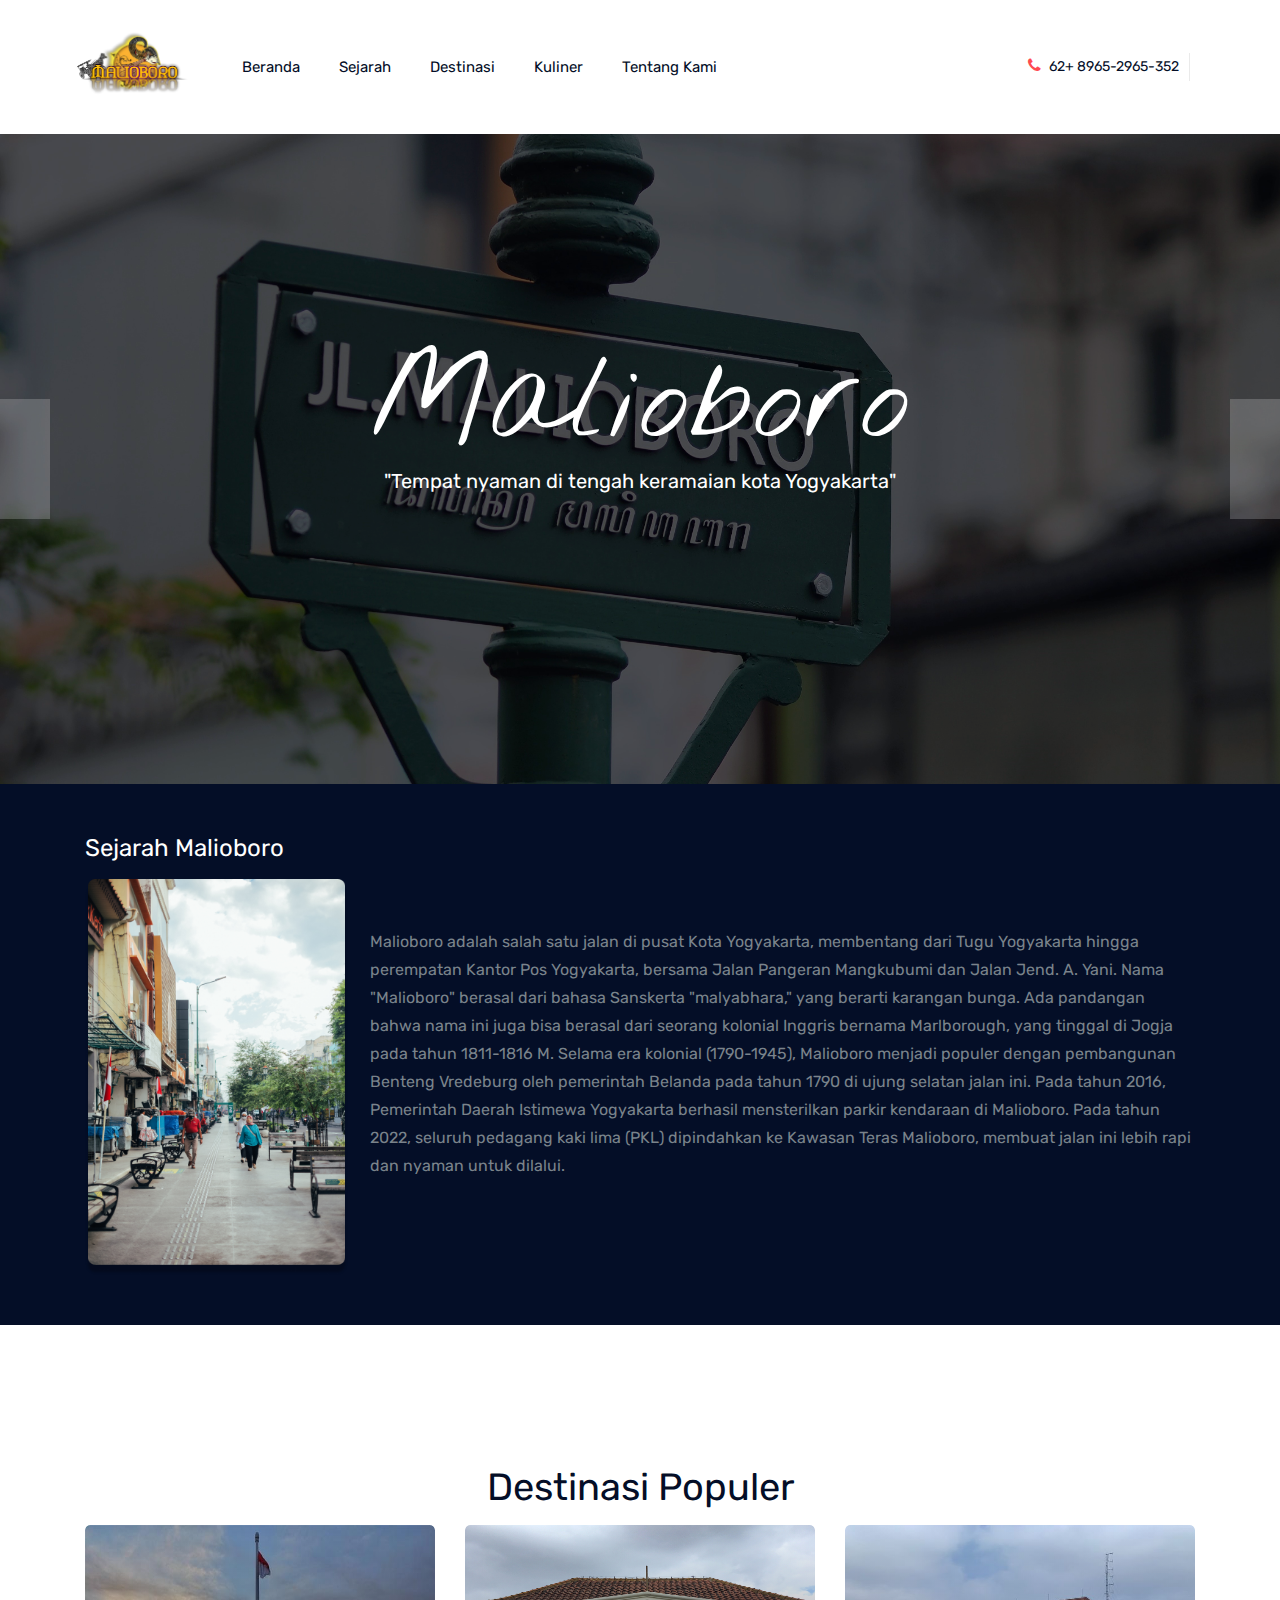
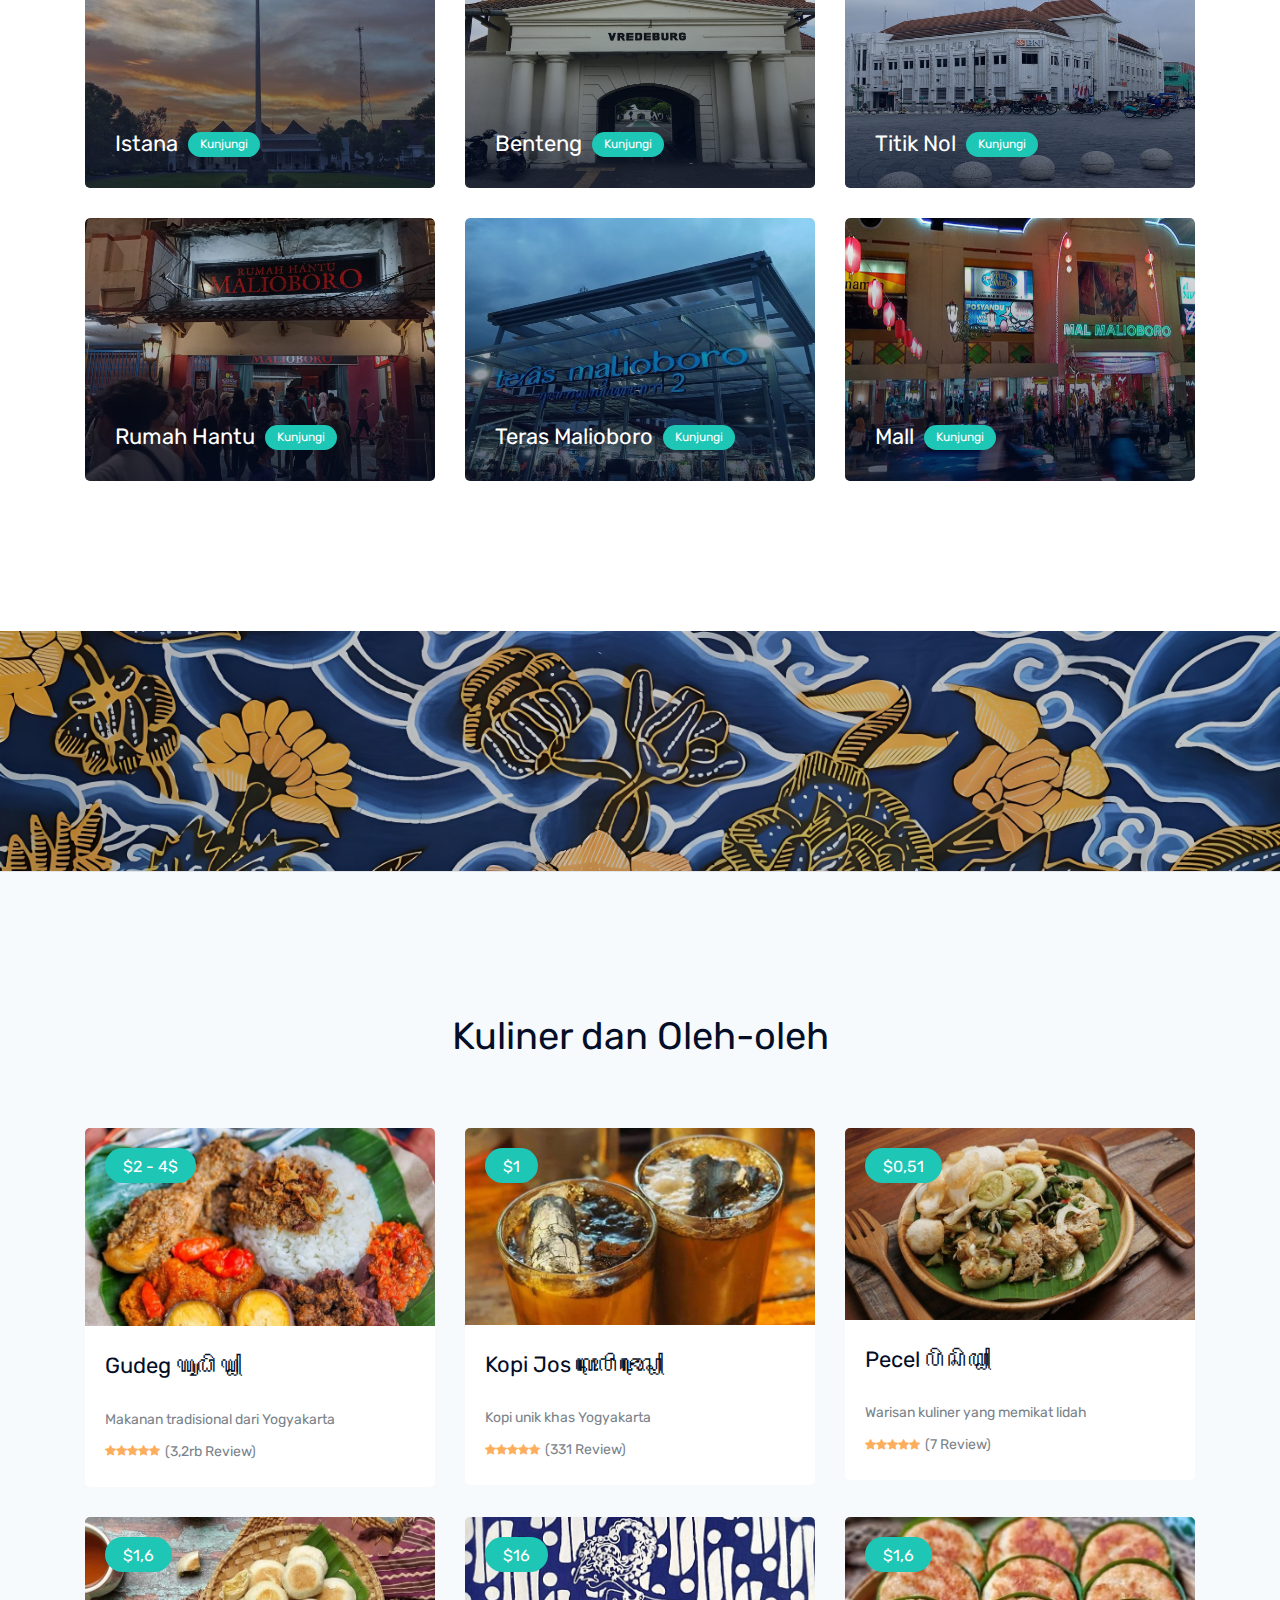
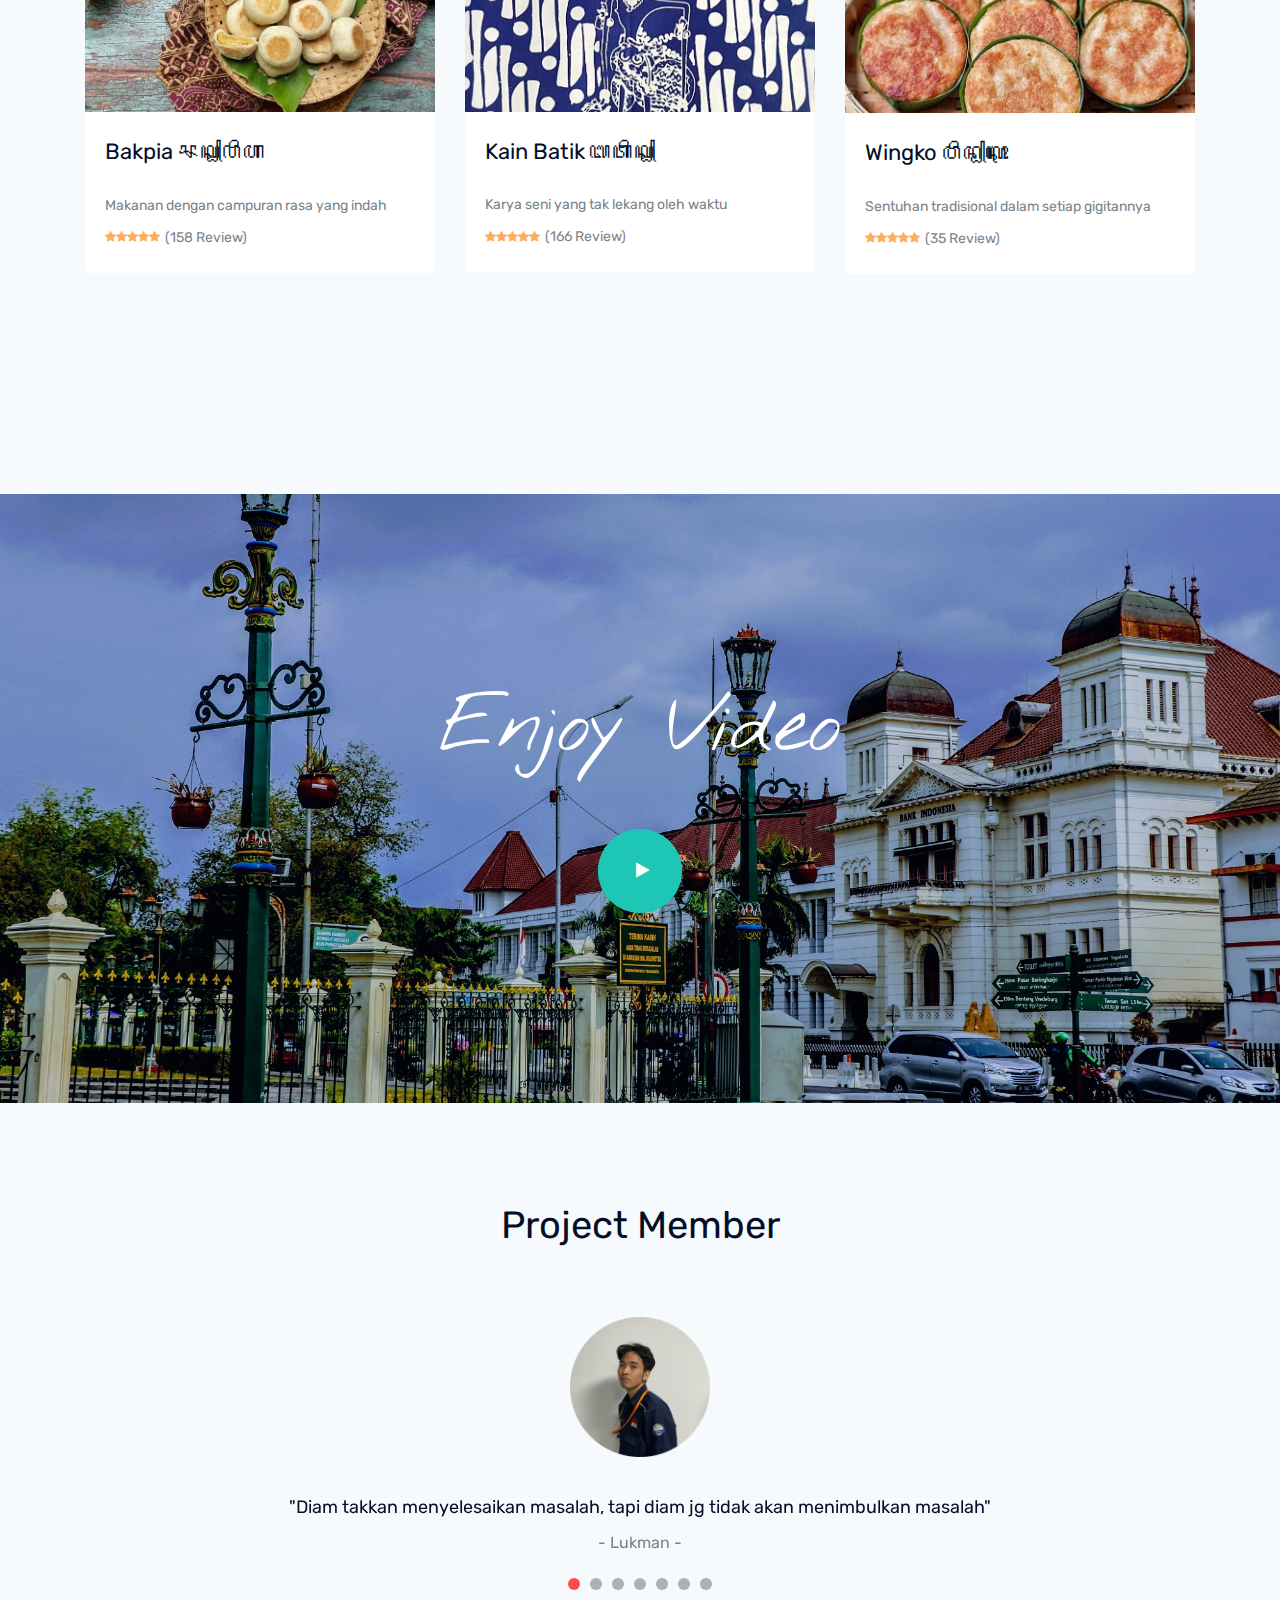
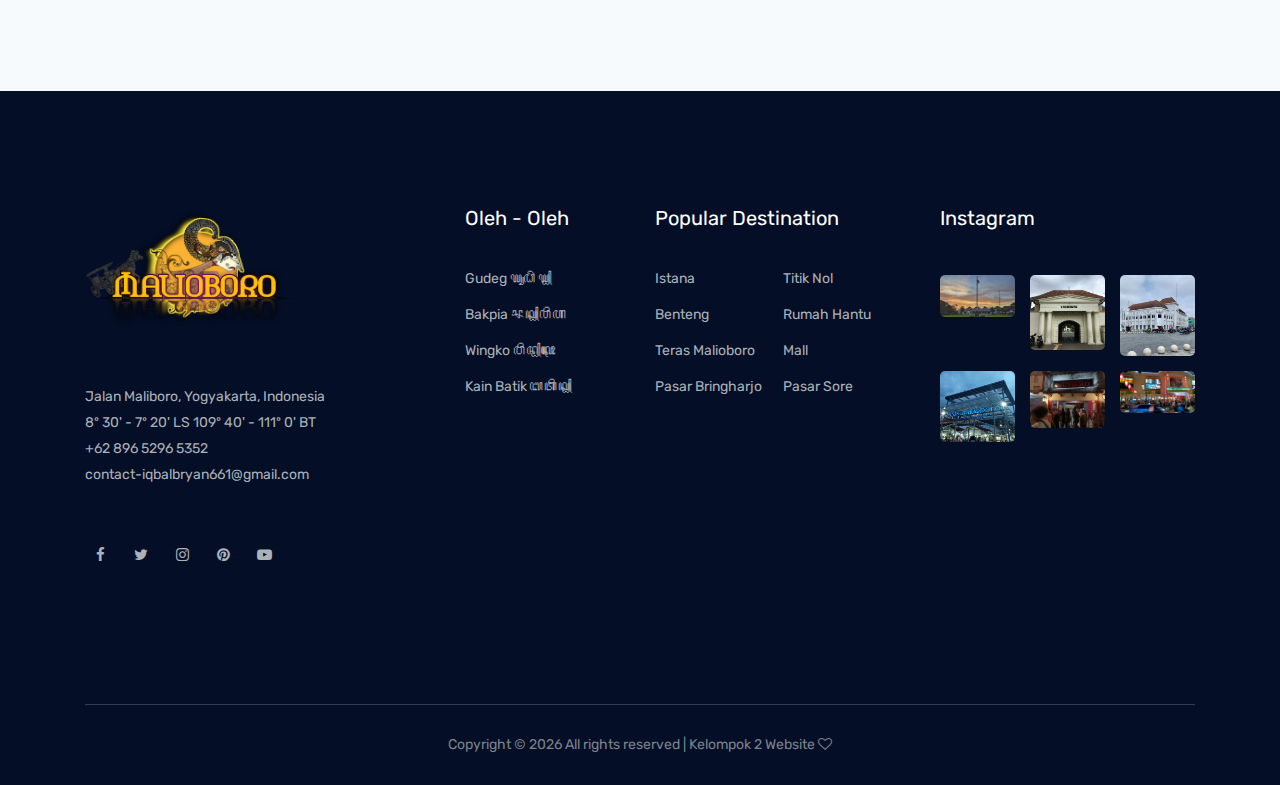
==== commit 49124c86: "au ah" ====
--- a/index.html
+++ b/index.html
@@ -300,7 +300,7 @@
                                     <i class="fa fa-star"></i>
                                     <i class="fa fa-star"></i>
                                     <i class="fa fa-star"></i>
-                                    <a href="#">(3,7rb Review)</a>
+                                    <a href="#">(331 Review)</a>
                                 </span>
 
                             </div>
@@ -326,7 +326,7 @@
                                     <i class="fa fa-star"></i>
                                     <i class="fa fa-star"></i>
                                     <i class="fa fa-star"></i>
-                                    <a href="#">(123 Review)</a>
+                                    <a href="#">(7 Review)</a>
                                 </span>
                             </div>
                         </div>
@@ -351,7 +351,7 @@
                                     <i class="fa fa-star"></i>
                                     <i class="fa fa-star"></i>
                                     <i class="fa fa-star"></i>
-                                    <a href="#">(19,7rb Review)</a>
+                                    <a href="#">(158 Review)</a>
                                 </span>
                             </div>
                         </div>
@@ -377,7 +377,7 @@
                                     <i class="fa fa-star"></i>
                                     <i class="fa fa-star"></i>
                                     <i class="fa fa-star"></i>
-                                    <a href="#">(4,6rb Review)</a>
+                                    <a href="#">(166 Review)</a>
                                 </span>
 
                             </div>
@@ -404,7 +404,7 @@
                                     <i class="fa fa-star"></i>
                                     <i class="fa fa-star"></i>
                                     <i class="fa fa-star"></i>
-                                    <a href="#">(455 Review)</a>
+                                    <a href="#">(35 Review)</a>
                                 </span>
                             </div>
                         </div>
@@ -523,7 +523,7 @@
                                         <div class="">
                                             <img src="gambvar-malioboro/bryan.png" alt="" width="100" height="140">
                                         </div>
-                                        <p>"Hidup seperti larry"</p>
+                                        <p>"Panik Gaa 2x"</p>
                                         <div class="testmonial_author">
                                             <h3>- Bryan -</h3>
                                         </div>
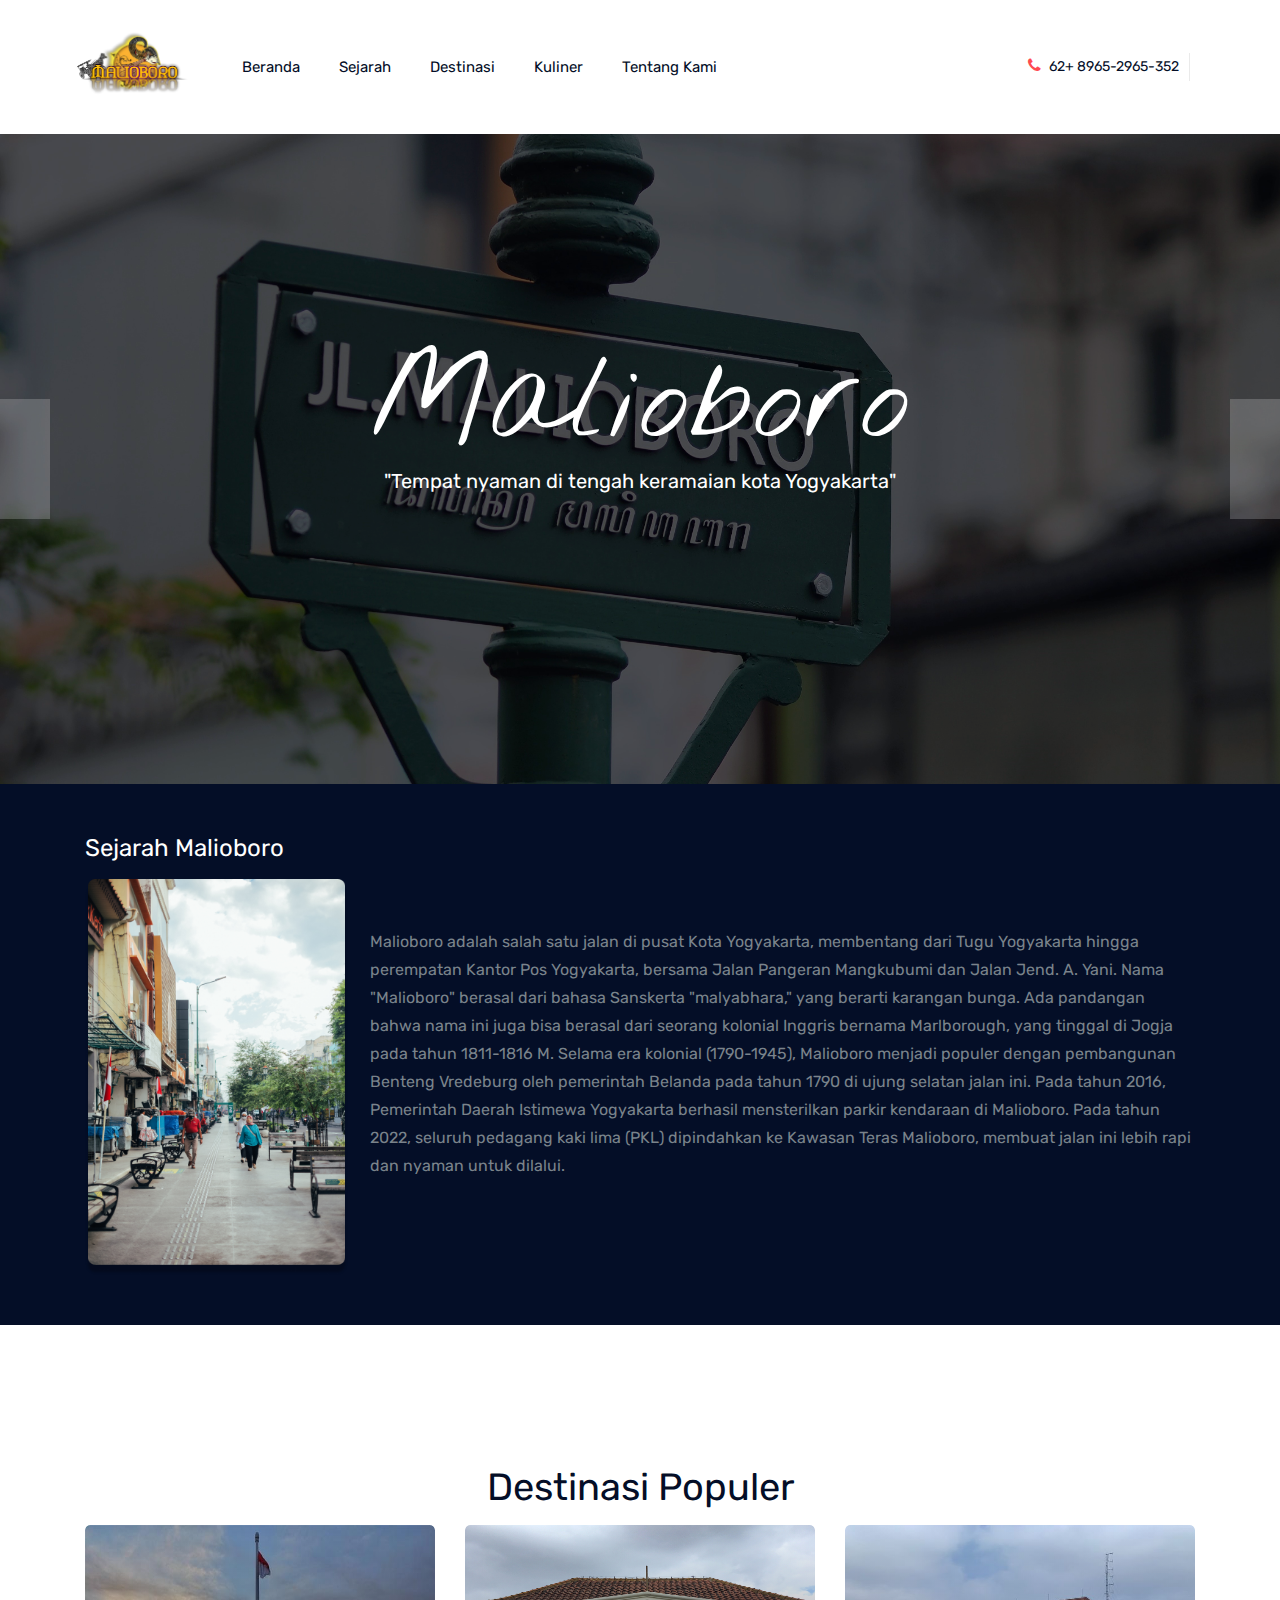
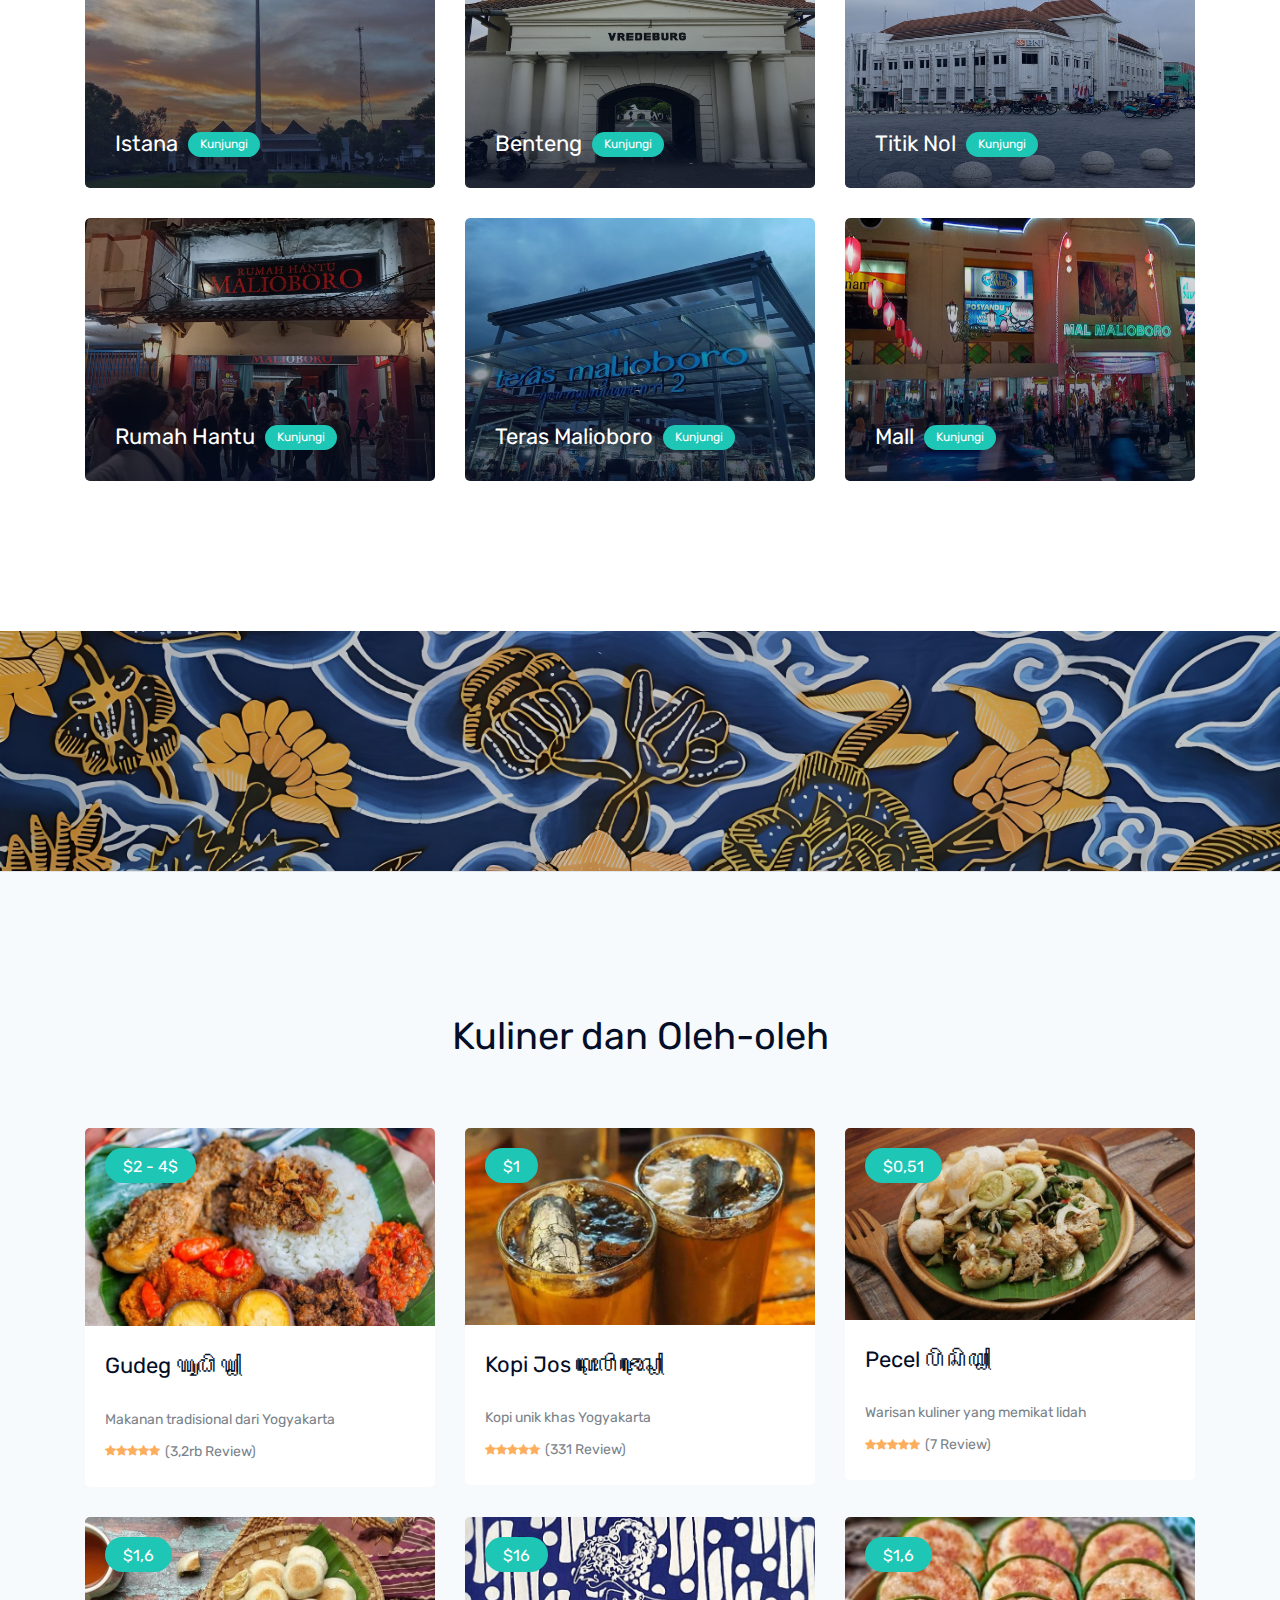
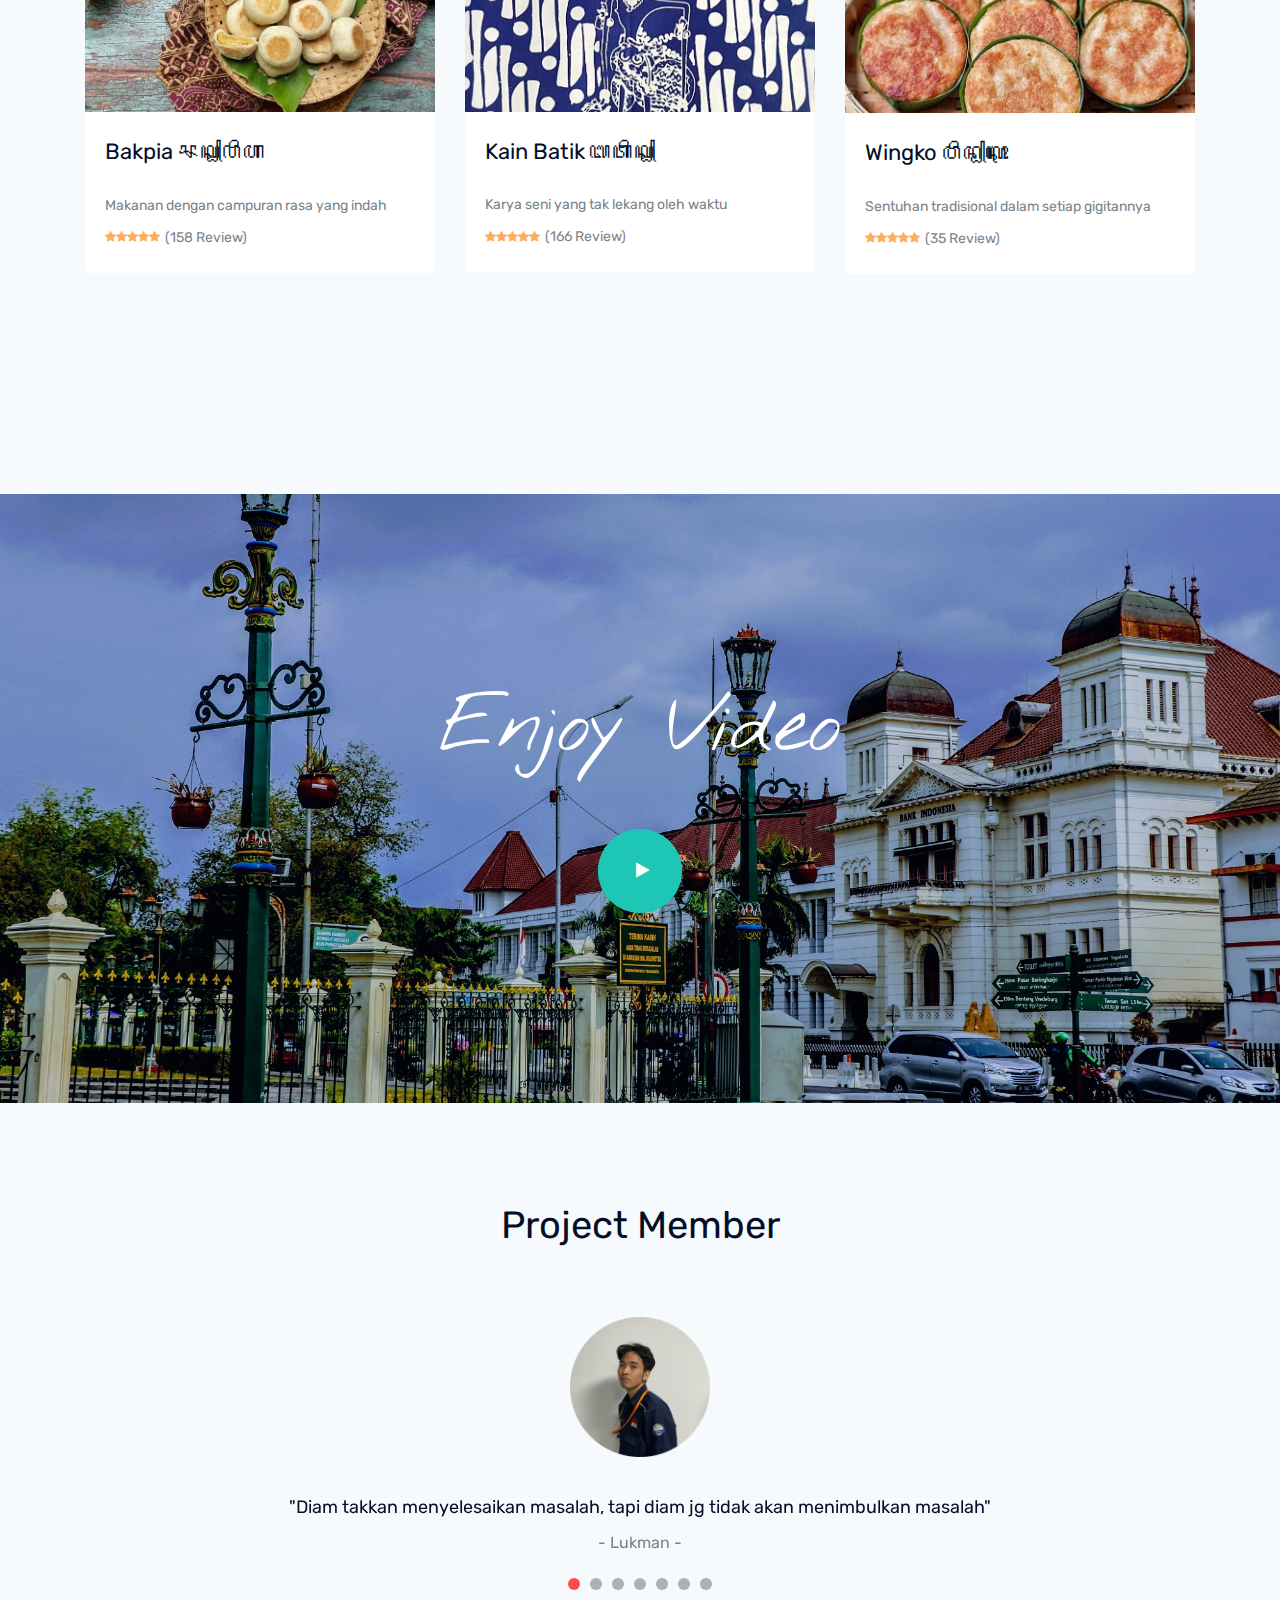
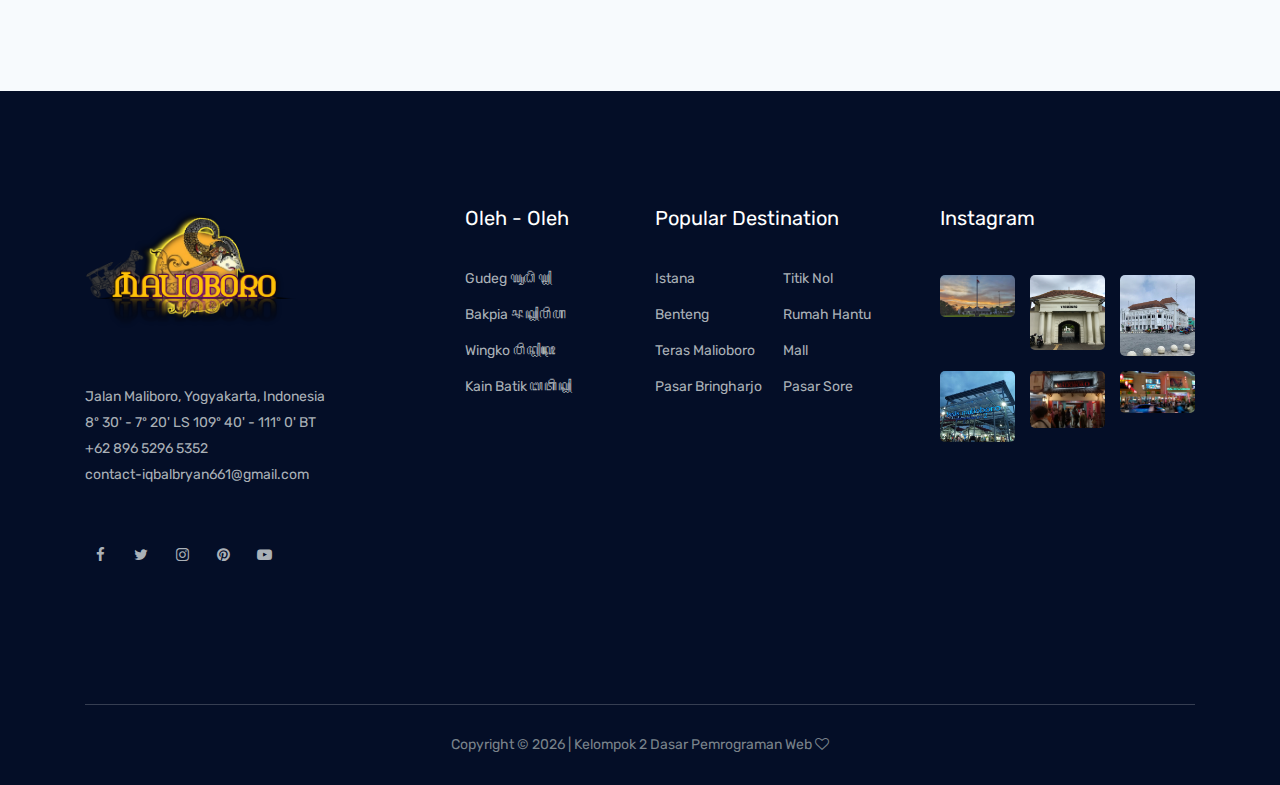
==== commit f35d4e43: "au" ====
--- a/index.html
+++ b/index.html
@@ -697,7 +697,7 @@
                             <script>
                                 document.write(new Date().getFullYear());
                             </script>
-                            All rights reserved | Kelompok 2 Website
+                            | Kelompok 2 Dasar Pemrograman Web
                             <i class="fa fa-heart-o" aria-hidden="true"></i>
 
                             <!-- Link back to Colorlib can't be removed. Template is licensed under CC BY 3.0. -->
